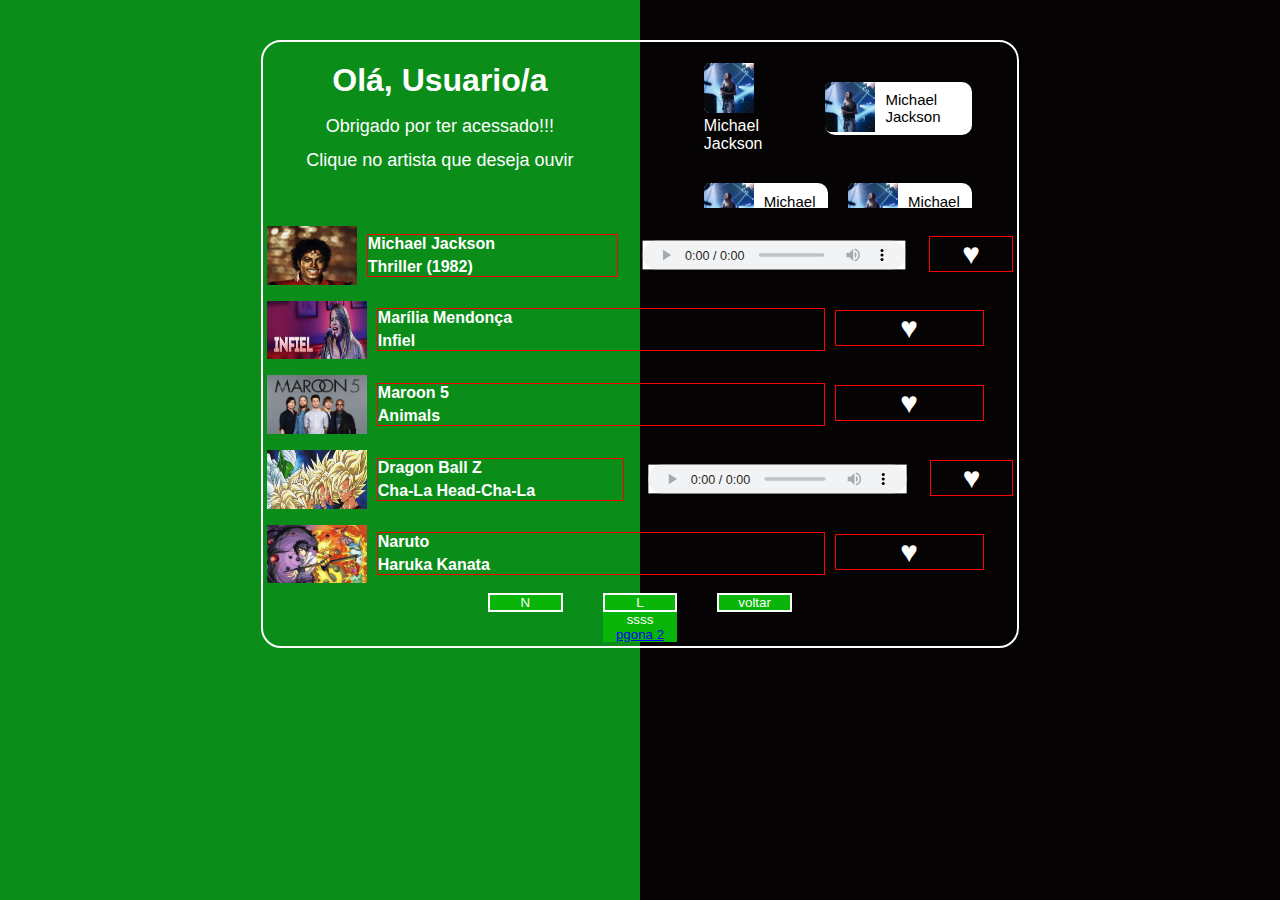
==== pages/pag2/musicas.html @ b6383d0c "sportyMusic" ====
<!DOCTYPE html>
<html lang="en">

<head>
    <meta charset="UTF-8">
    <meta http-equiv="X-UA-Compatible" content="IE=edge">
    <meta name="viewport" content="width=device-width, initial-scale=1.0">
    <link rel="stylesheet" href="../../estilosCss/musicas.css">
    <link rel="stylesheet" href="../../estilosCss/marilia.css">
    <link rel="stylesheet" href="../../estilosCss/marron5.css">
    <link rel="stylesheet" href="../../estilosCss/dbz.css">
    <link rel="stylesheet" href="../../estilosCss/naruto.css">
    <link rel="stylesheet" href="toque.css">


    <title>Document</title>
</head>

<body id="corpo2">
    <div id="loginP">
        <div id="cabeca">
            <div id="usuario">
                <h1>Olá, Usuario/a</h1>
                <p>Obrigado por ter acessado!!!</p>
                <p>Clique no artista que deseja ouvir</p>

            </div>
            <div id="cantores">
                <div class="cardcantores">
                    <div id="card1">
                        <div class="imge"><img src="../../imagens/cantor.svg"></div>
                        <div class="texto">Michael Jackson</div>
                    </div>
                    <div class="card">
                        <div class="imge"><img src="../../imagens/cantor.svg"></div>
                        <div class="texto">Michael Jackson</div>
                    </div>
                </div>
                <div class="cardcantores">
                    <div class="card">
                        <div class="imge"><img src="../../imagens/cantor.svg"></div>
                        <div class="texto">Michael Jackson</div>
                    </div>
                    <div class="card">
                        <div class="imge"><img src="../../imagens/cantor.svg"></div>
                        <div class="texto">Michael Jackson</div>
                    </div>
                </div>
                <div class="cardcantores">
                    <div class="card">
                        <div class="imge"><img src="../../imagens/cantor.svg"></div>
                        <div class="texto">Michael Jackson</div>
                    </div>
                    <div class="card">
                        <div class="imge"><img src="../../imagens/cantor.svg"></div>
                        <div class="texto">Michael Jackson</div>
                    </div>
                </div>
                <div class="cardcantores">
                    <div class="card">
                        <div class="imge"><img src="../../imagens/cantor.svg"></div>
                        <div class="texto">Michael Jackson</div>
                    </div>
                    <div class="card">
                        <div class="imge"><img src="../../imagens/cantor.svg"></div>
                        <div class="texto">Michael Jackson</div>
                    </div>
                </div>
            </div>
        </div>

        <div id="listaMusicas">
            <div id="cardMusica1">
                <div class="ftautor"><img src="../../imagens/michael/thriller.jpg" width="90" height="90"></div>
                <div class="infor">
                    <div class="textoA">Michael Jackson</div>
                    <div class="textoM">Thriller (1982)</div>
                </div>
                <audio id="musica" controls controlsList="nodownload">
                    <source src="../../Aaron-Smith-Dancin-_KRONO-Remix_-_1_.mp3" type="audio/mpeg">
                </audio>
                <p class="coracao">&hearts;</p>
            </div>
            <div id="cardMusica2">
                <div class="ftautor"><img src="../../imagens/michael/mk2.jpg" width="100" height="90"></div>
                <div class="infor">
                    <div class="textoA">Michael Jackson</div>
                    <div class="textoM">Billie Jean (1982)</div>
                </div>
                <p class="coracao">&hearts;</p>
            </div>
            <div id="cardMusica3">
                <div class="ftautor"><img src="../../imagens/michael/mk4.jpg" width="100" height="90"></div>
                <div class="infor">
                    <div class="textoA">Michael Jackson</div>
                    <div class="textoM">Man In The Mirror (1987)</div>
                </div>
                <p class="coracao">&hearts;</p>
            </div>
            <div id="cardMusica4">
                <div class="ftautor"><img src="../../imagens/michael/mk5.jpg" width="100" height="90"></div>
                <div class="infor">
                    <div class="textoA">Michael Jackson</div>
                    <div class="textoM">They Don’t Care About Us </div>
                </div>
                <p class="coracao">&hearts;</p>
            </div>
            <div id="cardMusica5">
                <div class="ftautor"><img src="../../imagens/michael/mk1.jpg" width="80" height="90"></div>
                <div class="infor">
                    <div class="textoA">Michael Jackson</div>
                    <div class="textoM">No music No life</div>
                </div>
                <p class="coracao">&hearts;</p>
            </div>
        </div>

        <div id="listaMusicas2">
            <div id="cardMusica6">
                <div class="ftautor"><img src="../../imagens/ftmarilia/infiel.jpg" width="100" height="90"></div>
                <div class="infor">
                    <div class="textoA">Marília Mendonça</div>
                    <div class="textoM">Infiel</div>
                </div>
                <p class="coracao">&hearts;</p>
            </div>
            <div id="cardMusica7">
                <div class="ftautor"><img src="../../imagens/ftmarilia/marilia1.jpg" width="100" height="90"></div>
                <div class="infor">
                    <div class="textoA">Marília Mendonça</div>
                    <div class="textoM">Esqueça-me Se For Capaz</div>
                </div>
                <p class="coracao">&hearts;</p>
            </div>
            <div id="cardMusica8">
                <div class="ftautor"><img src="../../imagens/ftmarilia/marilia3.jpg" width="100" height="90"></div>
                <div class="infor">
                    <div class="textoA">Marília Mendonça</div>
                    <div class="textoM">Supera</div>
                </div>
                <p class="coracao">&hearts;</p>
            </div>
            <div id="cardMusica9">
                <div class="ftautor"><img src="../../imagens/ftmarilia/marilia4.jpg" width="100" height="90"></div>
                <div class="infor">
                    <div class="textoA">Marília Mendonça</div>
                    <div class="textoM">Leão</div>
                </div>
                <p class="coracao">&hearts;</p>
            </div>
            <div id="cardMusica10">
                <div class="ftautor"><img src="../../imagens/ftmarilia/marilia5.jpg" width="100" height="90"></div>
                <div class="infor">
                    <div class="textoA">Marília Mendonça</div>
                    <div class="textoM">Troca de Calçada</div>
                </div>
                <p class="coracao">&hearts;</p>
            </div>
        </div>


        <div id="listaMusicas3">
            <div id="cardMusica11">
                <div class="ftautor"><img src="../../imagens/marrow/m1.jpg" width="100" height="90"></div>
                <div class="infor">
                    <div class="textoA">Maroon 5</div>
                    <div class="textoM">Animals</div>
                </div>
                <p class="coracao">&hearts;</p>
            </div>
            <div id="cardMusica12">
                <div class="ftautor"><img src="../../imagens/marrow/m2.jpg" width="100" height="90"></div>
                <div class="infor">
                    <div class="textoA">Maroon 5</div>
                    <div class="textoM">Cold</div>
                </div>
                <p class="coracao">&hearts;</p>
            </div>
            <div id="cardMusica13">
                <div class="ftautor"><img src="../../imagens/marrow/m3.jpg" width="100" height="90"></div>
                <div class="infor">
                    <div class="textoA">Maroon 5</div>
                    <div class="textoM">Don`t Wanna Know</div>
                </div>
                <p class="coracao">&hearts;</p>
            </div>
            <div id="cardMusica14">
                <div class="ftautor"><img src="../../imagens/marrow/m4.jpg" width="100" height="90"></div>
                <div class="infor">
                    <div class="textoA">Maroon 5</div>
                    <div class="textoM">What Lovers Do</div>
                </div>
                <p class="coracao">&hearts;</p>
            </div>
            <div id="cardMusica15">
                <div class="ftautor"><img src="../../imagens/marrow/m6.jpg" width="100" height="90"></div>
                <div class="infor">
                    <div class="textoA">Maroon 5</div>
                    <div class="textoM">Memories</div>
                </div>
                <p class="coracao">&hearts;</p>
            </div>
        </div>

        <div id="listaMusicas4">
            <div id="cardMusica16">
                <div class="ftautor" onclick="musicaDbz()"><img src="../../imagens/dbz/db2.jpg" width="100" height="90">
                </div>
                <div class="infor">
                    <div class="textoA">Dragon Ball Z</div>
                    <div class="textoM">Cha-La Head-Cha-La </div>
                </div>
                <audio id="musica" controls>
                    <source src="../../Aaron-Smith-Dancin-_KRONO-Remix_-_1_.mp3" type="audio/mpeg">
                </audio>
                <p class="coracao">&hearts;</p>

            </div>
            <div id="cardMusica17">
                <div class="ftautor"><img src="../../imagens/dbz/db3.webp" width="100" height="90"></div>
                <div class="infor">
                    <div class="textoA">Dragon Ball Z</div>
                    <div class="textoM">We Gotta Power</div>
                </div>
                <p class="coracao">&hearts;</p>
            </div>
            <div id="cardMusica18">
                <div class="ftautor"><img src="../../imagens/dbz/db6.jpg" width="100" height="90"></div>
                <div class="infor">
                    <div class="textoA">Dragon Ball Z</div>
                    <div class="textoM">Migatte no Gokui</div>
                </div>
                <p class="coracao">&hearts;</p>
            </div>
            <div id="cardMusica19">
                <div class="ftautor"><img src="../../imagens/dbz/dbz1.jpg" width="100" height="90"></div>
                <div class="infor">
                    <div class="textoA">Dragon Ball Z</div>
                    <div class="textoM">Limit Break x Survivor</div>
                </div>
                <p class="coracao">&hearts;</p>
            </div>
            <div id="cardMusica20">
                <div class="ftautor"><img src="../../imagens/dbz/dbz4.jpg" width="100" height="90"></div>
                <div class="infor">
                    <div class="textoA">Dragon Ball Z</div>
                    <div class="textoM">Nós Éramos Anjo</div>
                </div>
                <p class="coracao">&hearts;</p>
            </div>
        </div>

        <div id="listaMusicas5">
            <div id="cardMusica21">
                <div class="ftautor"><img src="../../imagens/naruto/n1.jpg" width="100" height="90"></div>
                <div class="infor">
                    <div class="textoA">Naruto</div>
                    <div class="textoM">Haruka Kanata</div>
                </div>
                <p class="coracao">&hearts;</p>
            </div>
            <div id="cardMusica22">
                <div class="ftautor"><img src="../../imagens/naruto/n2.jpg" width="100" height="90"></div>
                <div class="infor">
                    <div class="textoA">Naruto</div>
                    <div class="textoM">Blue Bird</div>
                </div>
                <p class="coracao">&hearts;</p>
            </div>
            <div id="cardMusica23">
                <div class="ftautor"><img src="../../imagens/naruto/n3.jpg" width="100" height="90"></div>
                <div class="infor">
                    <div class="textoA">Naruto</div>
                    <div class="textoM">Sign</div>
                </div>
                <p class="coracao">&hearts;</p>
            </div>
            <div id="cardMusica24">
                <div class="ftautor"><img src="../../imagens/naruto/n4.jpg" width="100" height="90"></div>
                <div class="infor">
                    <div class="textoA">Naruto</div>
                    <div class="textoM">Diver</div>
                </div>
                <p class="coracao">&hearts;</p>
            </div>
            <div id="cardMusica25">
                <div class="ftautor"><img src="../../imagens/naruto/n5.jpg" width="100" height="90"></div>
                <div class="infor">
                    <div class="textoA">Naruto</div>
                    <div class="textoM">Sadness and Sorrow</div>
                </div>
                <p class="coracao">&hearts;</p>
            </div>
        </div>

        <div class="bts">
            <button id="bts1" onclick="Noite()" style="border: solid 2px rgb(255, 255, 255);">N</button>
            <button id="bts2" onclick="Dia()" style="border: solid 2px rgb(255, 255, 255);">L</button>
            <button style="border: solid 2px rgb(255, 255, 255);"><a href="../../index.html"
                    style="text-decoration: none; color:#fff;">voltar</a></button>
        </div>
        <button id="botao" onclick="Skiller()">ssss</button>
        <button><a href="../pag2/pag02.html">pgona 2</a></button>
    </div>


</body>

</html>
---- estilosCss/musicas.css ----
* {
    padding: 0;
    box-sizing: border-box;
    font-family: 'Franklin Gothic Medium', 'Arial Narrow', Arial, sans-serif;

}

#corpo2 {
    display: flex;
    flex-direction: column;
    align-items: center;
    justify-content: center;
    color: #fff;
    background: linear-gradient(90deg, rgba(10, 142, 25, 1) 50%, rgba(5, 3, 3, 1) 50%);
}

#loginP {
    display: flex;
    flex-direction: column;
    align-items: center;
    justify-content: start;
    max-width: 60%;
    width: 100%;
    height: 40rem;
    margin-top: 2rem;
    border-radius: 20px;
    padding: 4px;
    border: solid #ffffff 2px;
}

#cabeca {
    display: flex;
    flex-direction: row;
    flex-wrap: wrap;
    align-items: center;
    max-width: 100%;
    width: 100%;
    gap: 50px;
    border-radius: 40px 40px 0 0;
    justify-content: space-around;
}

#usuario {
    display: flex;
    flex-direction: column;
    width: 40%;
    align-items: center;
    justify-content: center;
    text-align: center;

}

h1 {
    margin-top: -0.3rem;
    display: flex;
    justify-content: center;
    width: 100%;
}

#cantores {
    display: flex;
    flex-direction: row;
    flex-wrap: wrap;
    gap: 20px;
    width: 40%;
    padding: 10px;
    margin: 2px;
    height: 10rem;
    align-items: center;
    justify-content: center;
    overflow-y: scroll;
}

#cantores::-webkit-scrollbar {
    width: 12px;
    background-color: #33ca40;
}

#cantores::-webkit-scrollbar-thumb {
    border-radius: 10px;
    -webkit-box-shadow: inset 0 0 6px rgba(1, 1, 1, 0.3);
    background-color: #545252;
}

p {
    font-size: 18px;
    margin-top: -0.3rem;
    display: flex;
    justify-content: center;
    width: 100%;
}

.cardcantores {
    display: flex;
    flex-direction: row;
    align-items: center;
    gap: 20px;
    padding: 5px;
    justify-content: space-between;
}

.card {
    display: flex;
    flex-direction: row;
    align-items: center;
    gap: 10px;
    border-radius: 10px;
    cursor: pointer;
    font-size: 15px;
    background-color: #fff;
    color: #000000;
    justify-content: center;
    transition: 1s;
}

.card:hover {
    background: linear-gradient(117deg, rgba(69, 224, 30, 0.9080882352941176) 30%, rgba(14, 23, 16, 0.8184523809523809) 76%);
    color: #fff;
}


#listaMusicas {
    display: flex;
    flex-direction: row;
    flex-wrap: wrap;
    gap: 10px;
    width: 100%;
    height: 20rem;
    margin-top: 1rem;
    align-items: center;
    justify-content: center;
    overflow-y: scroll;
}

#listaMusicas::-webkit-scrollbar {
    width: 12px;
    background-color: #33ca40;
}

#listaMusicas::-webkit-scrollbar-thumb {
    border-radius: 10px;
    -webkit-box-shadow: inset 0 0 6px rgba(1, 1, 1, 0.3);
    background-color: #545252;
}

/* ----------- */
#cardMusica1 {
    display: flex;
    flex-direction: row;
    max-width: 100%;
    width: 100%;
    gap: 10px;
    align-items: center;
    justify-content: start;
    cursor: pointer;
    border-radius: 6px;
    transition: 1s;
}

#cardMusica1:hover {
    background: linear-gradient(117deg, rgba(69, 224, 30, 0.9080882352941176) 30%, rgba(14, 23, 16, 0.8184523809523809) 76%);
    color: #fff;
}

/* --------------- */
/* ----------- */
#cardMusica2 {
    display: flex;
    flex-direction: row;
    max-width: 100%;
    width: 100%;
    gap: 10px;
    align-items: center;
    justify-content: start;
    cursor: pointer;
    border-radius: 6px;
    transition: 1s;
}

#cardMusica2:hover {
    background: linear-gradient(117deg, rgba(69, 224, 30, 0.9080882352941176) 30%, rgba(14, 23, 16, 0.8184523809523809) 76%);
    color: #fff;
}

/* ----------- */
#cardMusica3 {
    display: flex;
    flex-direction: row;
    max-width: 100%;
    width: 100%;
    gap: 10px;
    align-items: center;
    justify-content: start;
    cursor: pointer;
    border-radius: 6px;
    transition: 1s;
}

#cardMusica3:hover {
    background: linear-gradient(117deg, rgba(69, 224, 30, 0.9080882352941176) 30%, rgba(14, 23, 16, 0.8184523809523809) 76%);
    color: #fff;
}

/* ----------- */
#cardMusica4 {
    display: flex;
    flex-direction: row;
    max-width: 100%;
    width: 100%;
    gap: 10px;
    align-items: center;
    justify-content: start;
    cursor: pointer;
    border-radius: 6px;
    transition: 1s;
}

#cardMusica4:hover {
    background: linear-gradient(117deg, rgba(69, 224, 30, 0.9080882352941176) 30%, rgba(14, 23, 16, 0.8184523809523809) 76%);
    color: #fff;
}

/* ----------- */
#cardMusica5 {
    display: flex;
    flex-direction: row;
    max-width: 100%;
    width: 100%;
    gap: 10px;
    align-items: center;
    justify-content: start;
    cursor: pointer;
    border-radius: 6px;
    transition: 1s;
}

#cardMusica5:hover {
    background: linear-gradient(117deg, rgba(69, 224, 30, 0.9080882352941176) 30%, rgba(14, 23, 16, 0.8184523809523809) 76%);
    color: #fff;
}

/* ----------- */


.ftautor {
    display: flex;
    flex-direction: column;
    align-items: center;
    justify-content: center;
    cursor: pointer;
}

.infor {
    display: flex;
    flex-direction: column;
    max-width: 50%;
    gap: 5px;
    font-weight: 800;
    margin-top: -2rem;
    width: 60%;
    border: solid 1px red;
}

.coracao {
    color: #fff;
    transition: 1s;
    cursor: pointer;
    font-size: 30px;
    width: 20%;
       border: solid 1px red;
}

.coracao:hover {
    color: #e50000;
}

.bts {
    display: flex;
    flex-direction: row;
    align-items: center;
    gap: 40px;
    margin-top: 0.6rem;
    justify-content: center;
    width: 100%;
}

#bts1 {
    display: flex;
    flex-direction: row;
    align-items: center;
    justify-content: center;
}
#bts1{
    display: flex;
    flex-direction: row;
    align-items: center;
    justify-content: center;
    
}
button{
    display: flex;
    flex-direction: column;
    align-items: center;
    justify-content: center;
    max-width: 100%;
    width: 10%;
    outline: none;
    border: none;
    background: rgb(8, 181, 8);
    color: #fff;
    cursor: pointer;
    transition: 1s;
}

@media (max-width:870px) {
    #loginP {
        display: flex;
        flex-direction: column;
        align-items: center;
        max-width: 100%;
    }

    #cabeca {
        /* margin-top: -24rem; */
        display: flex;
        flex-direction: row;
        align-items: center;
        justify-content: space-around;
    }

    #cantores {
        overflow-x: scroll;
    }

    #cantores::-webkit-scrollbar {
        width: 10px;
        height: 0.2rem;
        background-color: #33ca40;
    }

    #cantores::-webkit-scrollbar-thumb {
        border-radius: 10px;
        -webkit-box-shadow: inset 0 0 6px rgba(1, 1, 1, 0.3);
        background-color: #545252;
    }

}

@media (max-width:700px) {
    #loginP {
        display: flex;
        flex-direction: column;
        align-items: center;
        max-width: 100%;
        margin-top: 0.5rem;
    }

    #cabeca {
        display: flex;
        flex-direction: column;
        align-items: center;
        justify-content: space-around;
    }

    #usuario {
        display: flex;
        flex-direction: column;
        align-items: center;
        width: 100%;
    }

    h1 {
        font-size: 2rem;
    }

    p {
        font-size: 15px;
        margin-top: -1rem;
        display: flex;
        justify-content: center;
        width: 100%;
    }

    #cantores {
        display: flex;
        flex-direction: column;
        align-items: center;
        width: 100%;
        padding: 0;
        height: 7rem;
        overflow-x: scroll;
        margin-top: -2.5rem;
    }

    #cantores::-webkit-scrollbar {
        width: 4px;
        height: 0.6rem;
        background-color: #33ca40;
    }

    #cantores::-webkit-scrollbar-thumb {
        border-radius: 10px;
        -webkit-box-shadow: inset 0 0 6px rgba(1, 1, 1, 0.3);
        background-color: #545252;
    }

    #listaMusicas {
        overflow-y: scroll;
    }

    #listaMusicas::-webkit-scrollbar {
        width: 9px;
        background-color: #33ca40;
    }

    #listaMusicas::-webkit-scrollbar-thumb {
        border-radius: 10px;
        -webkit-box-shadow: inset 0 0 6px rgba(1, 1, 1, 0.3);
        background-color: #545252;
    }

}

@media (max-width:561px) {
    #loginP {
        width: 100%;
    }
}
---- estilosCss/marilia.css ----
* {
    padding: 0;
    box-sizing: border-box;
    font-family: 'Franklin Gothic Medium', 'Arial Narrow', Arial, sans-serif;

}

#corpo2 {
    display: flex;
    flex-direction: column;
    align-items: center;
    justify-content: center;
    color: #fff;
    background: linear-gradient(90deg, rgba(10, 142, 25, 1) 50%, rgba(5, 3, 3, 1) 50%);
}

#loginP {
    display: flex;
    flex-direction: column;
    align-items: center;
    justify-content: start;
    max-width: 60%;
    width: 100%;
    height: 38rem;
    margin-top: 2rem;
    border-radius: 20px;
    padding: 4px;
    border: solid #ffffff 2px;
}

#cabeca {
    display: flex;
    flex-direction: row;
    flex-wrap: wrap;
    align-items: center;
    max-width: 100%;
    width: 100%;
    gap: 50px;
    border-radius: 40px 40px 0 0;
    justify-content: space-around;
}

#usuario {
    display: flex;
    flex-direction: column;
    width: 40%;
    align-items: center;
    justify-content: center;
    text-align: center;

}

h1 {
    margin-top: -0.3rem;
    display: flex;
    justify-content: center;
    width: 100%;
}

#cantores {
    display: flex;
    flex-direction: row;
    flex-wrap: wrap;
    gap: 20px;
    width: 40%;
    padding: 10px;
    margin: 2px;
    height: 10rem;
    align-items: center;
    justify-content: center;
    overflow-y: scroll;
}

#cantores::-webkit-scrollbar {
    width: 12px;
    background-color: #33ca40;
}

#cantores::-webkit-scrollbar-thumb {
    border-radius: 10px;
    -webkit-box-shadow: inset 0 0 6px rgba(1, 1, 1, 0.3);
    background-color: #545252;
}

p {
    font-size: 18px;
    margin-top: -0.3rem;
    display: flex;
    justify-content: center;
    width: 100%;
}

.cardcantores {
    display: flex;
    flex-direction: row;
    align-items: center;
    gap: 20px;
    padding: 5px;
    justify-content: space-between;
}

.card {
    display: flex;
    flex-direction: row;
    align-items: center;
    gap: 10px;
    border-radius: 10px;
    cursor: pointer;
    font-size: 15px;
    background-color: #fff;
    color: #000000;
    justify-content: center;
    transition: 1s;
}

.card:hover {
    background: linear-gradient(117deg, rgba(69, 224, 30, 0.9080882352941176) 30%, rgba(14, 23, 16, 0.8184523809523809) 76%);
    color: #fff;
}





/* ==================== */
.card1 {
    display: flex;
    flex-direction: row;
    align-items: center;
    gap: 10px;
    border-radius: 10px;
    cursor: pointer;
    font-size: 15px;
    background-color: #fff;
    color: #000000;
    justify-content: center;
    transition: 1s;
}

.card1:hover {
    background: linear-gradient(117deg, rgba(69, 224, 30, 0.9080882352941176) 30%, rgba(14, 23, 16, 0.8184523809523809) 76%);
    color: #fff;
}

/* ==================== */
.card2 {
    display: flex;
    flex-direction: row;
    align-items: center;
    gap: 10px;
    border-radius: 10px;
    cursor: pointer;
    font-size: 15px;
    background-color: #fff;
    color: #000000;
    justify-content: center;
    transition: 1s;
}

.card2:hover {
    background: linear-gradient(117deg, rgba(69, 224, 30, 0.9080882352941176) 30%, rgba(14, 23, 16, 0.8184523809523809) 76%);
    color: #fff;
}

/* ==================== */
.card4 {
    display: flex;
    flex-direction: row;
    align-items: center;
    gap: 10px;
    border-radius: 10px;
    cursor: pointer;
    font-size: 15px;
    background-color: #fff;
    color: #000000;
    justify-content: center;
    transition: 1s;
}

.card4:hover {
    background: linear-gradient(117deg, rgba(69, 224, 30, 0.9080882352941176) 30%, rgba(14, 23, 16, 0.8184523809523809) 76%);
    color: #fff;
}

/* ==================== */
.card3 {
    display: flex;
    flex-direction: row;
    align-items: center;
    gap: 10px;
    border-radius: 10px;
    cursor: pointer;
    font-size: 15px;
    background-color: #fff;
    color: #000000;
    justify-content: center;
    transition: 1s;
}

.card3:hover {
    background: linear-gradient(117deg, rgba(69, 224, 30, 0.9080882352941176) 30%, rgba(14, 23, 16, 0.8184523809523809) 76%);
    color: #fff;
}
/* ==================== */
.card5 {
    display: flex;
    flex-direction: row;
    align-items: center;
    gap: 10px;
    border-radius: 10px;
    cursor: pointer;
    font-size: 15px;
    background-color: #fff;
    color: #000000;
    justify-content: center;
    transition: 1s;
}

.card5:hover {
    background: linear-gradient(117deg, rgba(69, 224, 30, 0.9080882352941176) 30%, rgba(14, 23, 16, 0.8184523809523809) 76%);
    color: #fff;
}




/* ==================== */
.card6 {
    display: flex;
    flex-direction: row;
    align-items: center;
    gap: 10px;
    border-radius: 10px;
    cursor: pointer;
    font-size: 15px;
    background-color: #fff;
    color: #000000;
    justify-content: center;
    transition: 1s;
}

.card6:hover {
    background: linear-gradient(117deg, rgba(69, 224, 30, 0.9080882352941176) 30%, rgba(14, 23, 16, 0.8184523809523809) 76%);
    color: #fff;
}

/* ==================== */
.card7 {
    display: flex;
    flex-direction: row;
    align-items: center;
    gap: 10px;
    border-radius: 10px;
    cursor: pointer;
    font-size: 15px;
    background-color: #fff;
    color: #000000;
    justify-content: center;
    transition: 1s;
}

.card7:hover {
    background: linear-gradient(117deg, rgba(69, 224, 30, 0.9080882352941176) 30%, rgba(14, 23, 16, 0.8184523809523809) 76%);
    color: #fff;
}

/* ==================== */
.card8 {
    display: flex;
    flex-direction: row;
    align-items: center;
    gap: 10px;
    border-radius: 10px;
    cursor: pointer;
    font-size: 15px;
    background-color: #fff;
    color: #000000;
    justify-content: center;
    transition: 1s;
}

.card8:hover {
    background: linear-gradient(117deg, rgba(69, 224, 30, 0.9080882352941176) 30%, rgba(14, 23, 16, 0.8184523809523809) 76%);
    color: #fff;
}


#listaMusicas2 {
    display: flex;
    flex-direction: row;
    flex-wrap: wrap;
    gap: 10px;
    width: 100%;
    height: 20rem;
    margin-top: 1rem;
    align-items: center;
    justify-content: center;
    overflow-y: scroll;

}

#listaMusicas2::-webkit-scrollbar {
    width: 12px;
    background-color: #33ca40;
}

#listaMusicas2::-webkit-scrollbar-thumb {
    border-radius: 10px;
    -webkit-box-shadow: inset 0 0 6px rgba(1, 1, 1, 0.3);
    background-color: #545252;
}

/* ----------- */
#cardMusica6 {
    display: flex;
    flex-direction: row;
    max-width: 100%;
    width: 100%;
    gap: 10px;
    align-items: center;
    justify-content: start;
    cursor: pointer;
    border-radius: 6px;
    transition: 1s;
}

#cardMusica6:hover {
    background: linear-gradient(117deg, rgba(69, 224, 30, 0.9080882352941176) 30%, rgba(14, 23, 16, 0.8184523809523809) 76%);
    color: #fff;
}

/* --------------- */
/* ----------- */
#cardMusica7 {
    display: flex;
    flex-direction: row;
    max-width: 100%;
    width: 100%;
    gap: 10px;
    align-items: center;
    justify-content: start;
    cursor: pointer;
    border-radius: 6px;
    transition: 1s;
}

#cardMusica7:hover {
    background: linear-gradient(117deg, rgba(69, 224, 30, 0.9080882352941176) 30%, rgba(14, 23, 16, 0.8184523809523809) 76%);
    color: #fff;
}

/* ----------- */
#cardMusica8 {
    display: flex;
    flex-direction: row;
    max-width: 100%;
    width: 100%;
    gap: 10px;
    align-items: center;
    justify-content: start;
    cursor: pointer;
    border-radius: 6px;
    transition: 1s;
}

#cardMusica8:hover {
    background: linear-gradient(117deg, rgba(69, 224, 30, 0.9080882352941176) 30%, rgba(14, 23, 16, 0.8184523809523809) 76%);
    color: #fff;
}

/* ----------- */
#cardMusica9 {
    display: flex;
    flex-direction: row;
    max-width: 100%;
    width: 100%;
    gap: 10px;
    align-items: center;
    justify-content: start;
    cursor: pointer;
    border-radius: 6px;
    transition: 1s;
}

#cardMusica9:hover {
    background: linear-gradient(117deg, rgba(69, 224, 30, 0.9080882352941176) 30%, rgba(14, 23, 16, 0.8184523809523809) 76%);
    color: #fff;
}

/* ----------- */
#cardMusica10 {
    display: flex;
    flex-direction: row;
    max-width: 100%;
    width: 100%;
    gap: 10px;
    align-items: center;
    justify-content: start;
    cursor: pointer;
    border-radius: 6px;
    transition: 1s;
}

#cardMusica10:hover {
    background: linear-gradient(117deg, rgba(69, 224, 30, 0.9080882352941176) 30%, rgba(14, 23, 16, 0.8184523809523809) 76%);
    color: #fff;
}

/* ----------- */


.ftautor {
    display: flex;
    flex-direction: column;
    align-items: center;
    justify-content: center;
    cursor: pointer;
}

.infor {
    display: flex;
    flex-direction: column;
    max-width: 80%;
    gap: 5px;
    font-weight: 800;
    margin-top: -2rem;
    width: 60%;
}

.coracao {
    color: #fff;
    transition: 1s;
    cursor: pointer;
    font-size: 30px;
    width: 20%;
}

.coracao:hover {
    color: #e50000;
}

.bts {
    display: flex;
    flex-direction: row;
    align-items: center;
    gap: 40px;
    margin-top: 0.6rem;
    justify-content: center;
    width: 100%;
}

#bts1 {
    display: flex;
    flex-direction: row;
    align-items: center;
    justify-content: center;
}
#bts1{
    display: flex;
    flex-direction: row;
    align-items: center;
    justify-content: center;
    
}
button{
    display: flex;
    flex-direction: column;
    align-items: center;
    justify-content: center;
    max-width: 100%;
    width: 10%;
    outline: none;
    border: none;
    background: rgb(8, 181, 8);
    color: #fff;
    cursor: pointer;
    transition: 1s;
}

@media (max-width:870px) {
    #loginP {
        display: flex;
        flex-direction: column;
        align-items: center;
        max-width: 100%;
    }

    #cabeca {
        /* margin-top: -24rem; */
        display: flex;
        flex-direction: row;
        align-items: center;
        justify-content: space-around;
    }

    #cantores {
        overflow-x: scroll;
    }

    #cantores::-webkit-scrollbar {
        width: 10px;
        height: 0.2rem;
        background-color: #33ca40;
    }

    #cantores::-webkit-scrollbar-thumb {
        border-radius: 10px;
        -webkit-box-shadow: inset 0 0 6px rgba(1, 1, 1, 0.3);
        background-color: #545252;
    }

}

@media (max-width:700px) {
    #loginP {
        display: flex;
        flex-direction: column;
        align-items: center;
        max-width: 100%;
        margin-top: 0.5rem;
    }

    #cabeca {
        display: flex;
        flex-direction: column;
        align-items: center;
        justify-content: space-around;
    }

    #usuario {
        display: flex;
        flex-direction: column;
        align-items: center;
        width: 100%;
    }

    h1 {
        font-size: 2rem;
    }

    p {
        font-size: 15px;
        margin-top: -1rem;
        display: flex;
        justify-content: center;
        width: 100%;
    }

    #cantores {
        display: flex;
        flex-direction: column;
        align-items: center;
        width: 100%;
        padding: 0;
        height: 7rem;
        overflow-x: scroll;
        margin-top: -2.5rem;
    }

    #cantores::-webkit-scrollbar {
        width: 4px;
        height: 0.6rem;
        background-color: #33ca40;
    }

    #cantores::-webkit-scrollbar-thumb {
        border-radius: 10px;
        -webkit-box-shadow: inset 0 0 6px rgba(1, 1, 1, 0.3);
        background-color: #545252;
    }

    #listaMusicas2 {
        overflow-y: scroll;
    }

    #listaMusicas2::-webkit-scrollbar {
        width: 9px;
        background-color: #33ca40;
    }

    #listaMusicas2::-webkit-scrollbar-thumb {
        border-radius: 10px;
        -webkit-box-shadow: inset 0 0 6px rgba(1, 1, 1, 0.3);
        background-color: #545252;
    }

}

@media (max-width:561px) {
    #loginP {
        width: 100%;
    }
}
---- estilosCss/marron5.css ----
* {
    padding: 0;
    box-sizing: border-box;
    font-family: 'Franklin Gothic Medium', 'Arial Narrow', Arial, sans-serif;

}

#corpo2 {
    display: flex;
    flex-direction: column;
    align-items: center;
    justify-content: center;
    color: #fff;
    background: linear-gradient(90deg, rgba(10, 142, 25, 1) 50%, rgba(5, 3, 3, 1) 50%);
}

#loginP {
    display: flex;
    flex-direction: column;
    align-items: center;
    justify-content: start;
    max-width: 60%;
    width: 100%;
    height: 38rem;
    margin-top: 2rem;
    border-radius: 20px;
    padding: 4px;
    border: solid #ffffff 2px;
}

#cabeca {
    display: flex;
    flex-direction: row;
    flex-wrap: wrap;
    align-items: center;
    max-width: 100%;
    width: 100%;
    gap: 50px;
    border-radius: 40px 40px 0 0;
    justify-content: space-around;
}

#usuario {
    display: flex;
    flex-direction: column;
    width: 40%;
    align-items: center;
    justify-content: center;
    text-align: center;

}

h1 {
    margin-top: -0.3rem;
    display: flex;
    justify-content: center;
    width: 100%;
}

#cantores {
    display: flex;
    flex-direction: row;
    flex-wrap: wrap;
    gap: 20px;
    width: 40%;
    padding: 10px;
    margin: 2px;
    height: 10rem;
    align-items: center;
    justify-content: center;
    overflow-y: scroll;
}

#cantores::-webkit-scrollbar {
    width: 12px;
    background-color: #33ca40;
}

#cantores::-webkit-scrollbar-thumb {
    border-radius: 10px;
    -webkit-box-shadow: inset 0 0 6px rgba(1, 1, 1, 0.3);
    background-color: #545252;
}

p {
    font-size: 18px;
    margin-top: -0.3rem;
    display: flex;
    justify-content: center;
    width: 100%;
}

.cardcantores {
    display: flex;
    flex-direction: row;
    align-items: center;
    gap: 20px;
    padding: 5px;
    justify-content: space-between;
}

.card {
    display: flex;
    flex-direction: row;
    align-items: center;
    gap: 10px;
    border-radius: 10px;
    cursor: pointer;
    font-size: 15px;
    background-color: #fff;
    color: #000000;
    justify-content: center;
    transition: 1s;
}

.card:hover {
    background: linear-gradient(117deg, rgba(69, 224, 30, 0.9080882352941176) 30%, rgba(14, 23, 16, 0.8184523809523809) 76%);
    color: #fff;
}


#listaMusicas3 {
    display: flex;
    flex-direction: row;
    flex-wrap: wrap;
    gap: 10px;
    width: 100%;
    height: 20rem;
    margin-top: 1rem;
    align-items: center;
    justify-content: center;
    overflow-y: scroll;
}

#listaMusicas3::-webkit-scrollbar {
    width: 12px;
    background-color: #33ca40;
}

#listaMusicas3::-webkit-scrollbar-thumb {
    border-radius: 10px;
    -webkit-box-shadow: inset 0 0 6px rgba(1, 1, 1, 0.3);
    background-color: #545252;
}

/* ----------- */
#cardMusica11 {
    display: flex;
    flex-direction: row;
    max-width: 100%;
    width: 100%;
    gap: 10px;
    align-items: center;
    justify-content: start;
    cursor: pointer;
    border-radius: 6px;
    transition: 1s;
}

#cardMusica11:hover {
    background: linear-gradient(117deg, rgba(69, 224, 30, 0.9080882352941176) 30%, rgba(14, 23, 16, 0.8184523809523809) 76%);
    color: #fff;
}

/* --------------- */
/* ----------- */
#cardMusica12 {
    display: flex;
    flex-direction: row;
    max-width: 100%;
    width: 100%;
    gap: 10px;
    align-items: center;
    justify-content: start;
    cursor: pointer;
    border-radius: 6px;
    transition: 1s;
}

#cardMusica12:hover {
    background: linear-gradient(117deg, rgba(69, 224, 30, 0.9080882352941176) 30%, rgba(14, 23, 16, 0.8184523809523809) 76%);
    color: #fff;
}

/* ----------- */
#cardMusica13 {
    display: flex;
    flex-direction: row;
    max-width: 100%;
    width: 100%;
    gap: 10px;
    align-items: center;
    justify-content: start;
    cursor: pointer;
    border-radius: 6px;
    transition: 1s;
}

#cardMusica13:hover {
    background: linear-gradient(117deg, rgba(69, 224, 30, 0.9080882352941176) 30%, rgba(14, 23, 16, 0.8184523809523809) 76%);
    color: #fff;
}

/* ----------- */
#cardMusica14 {
    display: flex;
    flex-direction: row;
    max-width: 100%;
    width: 100%;
    gap: 10px;
    align-items: center;
    justify-content: start;
    cursor: pointer;
    border-radius: 6px;
    transition: 1s;
}

#cardMusica14:hover {
    background: linear-gradient(117deg, rgba(69, 224, 30, 0.9080882352941176) 30%, rgba(14, 23, 16, 0.8184523809523809) 76%);
    color: #fff;
}

/* ----------- */
#cardMusica15 {
    display: flex;
    flex-direction: row;
    max-width: 100%;
    width: 100%;
    gap: 10px;
    align-items: center;
    justify-content: start;
    cursor: pointer;
    border-radius: 6px;
    transition: 1s;
}

#cardMusica15:hover {
    background: linear-gradient(117deg, rgba(69, 224, 30, 0.9080882352941176) 30%, rgba(14, 23, 16, 0.8184523809523809) 76%);
    color: #fff;
}

/* ----------- */


.ftautor {
    display: flex;
    flex-direction: column;
    align-items: center;
    justify-content: center;
    cursor: pointer;
}

.infor {
    display: flex;
    flex-direction: column;
    max-width: 80%;
    gap: 5px;
    font-weight: 800;
    margin-top: -2rem;
    width: 60%;
}

.coracao {
    color: #fff;
    transition: 1s;
    cursor: pointer;
    font-size: 30px;
    width: 20%;
}

.coracao:hover {
    color: #e50000;
}

.bts {
    display: flex;
    flex-direction: row;
    align-items: center;
    gap: 40px;
    margin-top: 0.6rem;
    justify-content: center;
    width: 100%;
}

#bts1 {
    display: flex;
    flex-direction: row;
    align-items: center;
    justify-content: center;
}
#bts1{
    display: flex;
    flex-direction: row;
    align-items: center;
    justify-content: center;
    
}
button{
    display: flex;
    flex-direction: column;
    align-items: center;
    justify-content: center;
    max-width: 100%;
    width: 10%;
    outline: none;
    border: none;
    background: rgb(8, 181, 8);
    color: #fff;
    cursor: pointer;
    transition: 1s;
}

@media (max-width:870px) {
    #loginP {
        display: flex;
        flex-direction: column;
        align-items: center;
        max-width: 100%;
    }

    #cabeca {
        /* margin-top: -24rem; */
        display: flex;
        flex-direction: row;
        align-items: center;
        justify-content: space-around;
    }

    #cantores {
        overflow-x: scroll;
    }

    #cantores::-webkit-scrollbar {
        width: 10px;
        height: 0.2rem;
        background-color: #33ca40;
    }

    #cantores::-webkit-scrollbar-thumb {
        border-radius: 10px;
        -webkit-box-shadow: inset 0 0 6px rgba(1, 1, 1, 0.3);
        background-color: #545252;
    }

}

@media (max-width:700px) {
    #loginP {
        display: flex;
        flex-direction: column;
        align-items: center;
        max-width: 100%;
        margin-top: 0.5rem;
    }

    #cabeca {
        display: flex;
        flex-direction: column;
        align-items: center;
        justify-content: space-around;
    }

    #usuario {
        display: flex;
        flex-direction: column;
        align-items: center;
        width: 100%;
    }

    h1 {
        font-size: 2rem;
    }

    p {
        font-size: 15px;
        margin-top: -1rem;
        display: flex;
        justify-content: center;
        width: 100%;
    }

    #cantores {
        display: flex;
        flex-direction: column;
        align-items: center;
        width: 100%;
        padding: 0;
        height: 7rem;
        overflow-x: scroll;
        margin-top: -2.5rem;
    }

    #cantores::-webkit-scrollbar {
        width: 4px;
        height: 0.6rem;
        background-color: #33ca40;
    }

    #cantores::-webkit-scrollbar-thumb {
        border-radius: 10px;
        -webkit-box-shadow: inset 0 0 6px rgba(1, 1, 1, 0.3);
        background-color: #545252;
    }

    #listaMusicas3 {
        overflow-y: scroll;
    }

    #listaMusicas3::-webkit-scrollbar {
        width: 9px;
        background-color: #33ca40;
    }

    #listaMusicas3::-webkit-scrollbar-thumb {
        border-radius: 10px;
        -webkit-box-shadow: inset 0 0 6px rgba(1, 1, 1, 0.3);
        background-color: #545252;
    }

}

@media (max-width:561px) {
    #loginP {
        width: 100%;
    }
}
---- estilosCss/dbz.css ----
* {
    padding: 0;
    box-sizing: border-box;
    font-family: 'Franklin Gothic Medium', 'Arial Narrow', Arial, sans-serif;

}

#corpo2 {
    display: flex;
    flex-direction: column;
    align-items: center;
    justify-content: center;
    color: #fff;
    background: linear-gradient(90deg, rgba(10, 142, 25, 1) 50%, rgba(5, 3, 3, 1) 50%);
}

#loginP {
    display: flex;
    flex-direction: column;
    align-items: center;
    justify-content: start;
    max-width: 60%;
    width: 100%;
    height: 38rem;
    margin-top: 2rem;
    border-radius: 20px;
    padding: 4px;
    border: solid #ffffff 2px;
}

#cabeca {
    display: flex;
    flex-direction: row;
    flex-wrap: wrap;
    align-items: center;
    max-width: 100%;
    width: 100%;
    gap: 50px;
    border-radius: 40px 40px 0 0;
    justify-content: space-around;
}

#usuario {
    display: flex;
    flex-direction: column;
    width: 40%;
    align-items: center;
    justify-content: center;
    text-align: center;

}

h1 {
    margin-top: -0.3rem;
    display: flex;
    justify-content: center;
    width: 100%;
}

#cantores {
    display: flex;
    flex-direction: row;
    flex-wrap: wrap;
    gap: 20px;
    width: 40%;
    padding: 10px;
    margin: 2px;
    height: 10rem;
    align-items: center;
    justify-content: center;
    overflow-y: scroll;
}

#cantores::-webkit-scrollbar {
    width: 12px;
    background-color: #33ca40;
}

#cantores::-webkit-scrollbar-thumb {
    border-radius: 10px;
    -webkit-box-shadow: inset 0 0 6px rgba(1, 1, 1, 0.3);
    background-color: #545252;
}

p {
    font-size: 18px;
    margin-top: -0.3rem;
    display: flex;
    justify-content: center;
    width: 100%;
}

.cardcantores {
    display: flex;
    flex-direction: row;
    align-items: center;
    gap: 20px;
    padding: 5px;
    justify-content: space-between;
}

.card {
    display: flex;
    flex-direction: row;
    align-items: center;
    gap: 10px;
    border-radius: 10px;
    cursor: pointer;
    font-size: 15px;
    background-color: #fff;
    color: #000000;
    justify-content: center;
    transition: 1s;
}

.card:hover {
    background: linear-gradient(117deg, rgba(69, 224, 30, 0.9080882352941176) 30%, rgba(14, 23, 16, 0.8184523809523809) 76%);
    color: #fff;
}


#listaMusicas4 {
    display: flex;
    flex-direction: row;
    flex-wrap: wrap;
    gap: 10px;
    width: 100%;
    height: 20rem;
    margin-top: 1rem;
    align-items: center;
    justify-content: center;
    overflow-y: scroll;
}

#listaMusicas4::-webkit-scrollbar {
    width: 12px;
    background-color: #33ca40;
}

#listaMusicas4::-webkit-scrollbar-thumb {
    border-radius: 10px;
    -webkit-box-shadow: inset 0 0 6px rgba(1, 1, 1, 0.3);
    background-color: #545252;
}

/* ----------- */
#cardMusica16 {
    display: flex;
    flex-direction: row;
    max-width: 100%;
    width: 100%;
    gap: 10px;
    align-items: center;
    justify-content: start;
    cursor: pointer;
    border-radius: 6px;
    transition: 1s;
}

#cardMusica16:hover {
    background: linear-gradient(117deg, rgba(69, 224, 30, 0.9080882352941176) 30%, rgba(14, 23, 16, 0.8184523809523809) 76%);
    color: #fff;
}

/* --------------- */
/* ----------- */
#cardMusica17 {
    display: flex;
    flex-direction: row;
    max-width: 100%;
    width: 100%;
    gap: 10px;
    align-items: center;
    justify-content: start;
    cursor: pointer;
    border-radius: 6px;
    transition: 1s;
}

#cardMusica17:hover {
    background: linear-gradient(117deg, rgba(69, 224, 30, 0.9080882352941176) 30%, rgba(14, 23, 16, 0.8184523809523809) 76%);
    color: #fff;
}

/* ----------- */
#cardMusica18 {
    display: flex;
    flex-direction: row;
    max-width: 100%;
    width: 100%;
    gap: 10px;
    align-items: center;
    justify-content: start;
    cursor: pointer;
    border-radius: 6px;
    transition: 1s;
}

#cardMusica18:hover {
    background: linear-gradient(117deg, rgba(69, 224, 30, 0.9080882352941176) 30%, rgba(14, 23, 16, 0.8184523809523809) 76%);
    color: #fff;
}

/* ----------- */
#cardMusica19 {
    display: flex;
    flex-direction: row;
    max-width: 100%;
    width: 100%;
    gap: 10px;
    align-items: center;
    justify-content: start;
    cursor: pointer;
    border-radius: 6px;
    transition: 1s;
}

#cardMusica19:hover {
    background: linear-gradient(117deg, rgba(69, 224, 30, 0.9080882352941176) 30%, rgba(14, 23, 16, 0.8184523809523809) 76%);
    color: #fff;
}

/* ----------- */
#cardMusica20 {
    display: flex;
    flex-direction: row;
    max-width: 100%;
    width: 100%;
    gap: 10px;
    align-items: center;
    justify-content: start;
    cursor: pointer;
    border-radius: 6px;
    transition: 1s;
}

#cardMusica20:hover {
    background: linear-gradient(117deg, rgba(69, 224, 30, 0.9080882352941176) 30%, rgba(14, 23, 16, 0.8184523809523809) 76%);
    color: #fff;
}

/* ----------- */


.ftautor {
    display: flex;
    flex-direction: column;
    align-items: center;
    justify-content: center;
    cursor: pointer;
}

.infor {
    display: flex;
    flex-direction: column;
    max-width: 80%;
    gap: 5px;
    font-weight: 800;
    margin-top: -2rem;
    width: 60%;
}

.coracao {
    color: #fff;
    transition: 1s;
    cursor: pointer;
    font-size: 30px;
    width: 20%;
}

.coracao:hover {
    color: #e50000;
}

.bts {
    display: flex;
    flex-direction: row;
    align-items: center;
    gap: 40px;
    margin-top: 0.6rem;
    justify-content: center;
    width: 100%;
}

#bts1 {
    display: flex;
    flex-direction: row;
    align-items: center;
    justify-content: center;
}
#bts1{
    display: flex;
    flex-direction: row;
    align-items: center;
    justify-content: center;
    
}
button{
    display: flex;
    flex-direction: column;
    align-items: center;
    justify-content: center;
    max-width: 100%;
    width: 10%;
    outline: none;
    border: none;
    background: rgb(8, 181, 8);
    color: #fff;
    cursor: pointer;
    transition: 1s;
}

@media (max-width:870px) {
    #loginP {
        display: flex;
        flex-direction: column;
        align-items: center;
        max-width: 100%;
    }

    #cabeca {
        /* margin-top: -24rem; */
        display: flex;
        flex-direction: row;
        align-items: center;
        justify-content: space-around;
    }

    #cantores {
        overflow-x: scroll;
    }

    #cantores::-webkit-scrollbar {
        width: 10px;
        height: 0.2rem;
        background-color: #33ca40;
    }

    #cantores::-webkit-scrollbar-thumb {
        border-radius: 10px;
        -webkit-box-shadow: inset 0 0 6px rgba(1, 1, 1, 0.3);
        background-color: #545252;
    }

}

@media (max-width:700px) {
    #loginP {
        display: flex;
        flex-direction: column;
        align-items: center;
        max-width: 100%;
        margin-top: 0.5rem;
    }

    #cabeca {
        display: flex;
        flex-direction: column;
        align-items: center;
        justify-content: space-around;
    }

    #usuario {
        display: flex;
        flex-direction: column;
        align-items: center;
        width: 100%;
    }

    h1 {
        font-size: 2rem;
    }

    p {
        font-size: 15px;
        margin-top: -1rem;
        display: flex;
        justify-content: center;
        width: 100%;
    }

    #cantores {
        display: flex;
        flex-direction: column;
        align-items: center;
        width: 100%;
        padding: 0;
        height: 7rem;
        overflow-x: scroll;
        margin-top: -2.5rem;
    }

    #cantores::-webkit-scrollbar {
        width: 4px;
        height: 0.6rem;
        background-color: #33ca40;
    }

    #cantores::-webkit-scrollbar-thumb {
        border-radius: 10px;
        -webkit-box-shadow: inset 0 0 6px rgba(1, 1, 1, 0.3);
        background-color: #545252;
    }

    #listaMusicas4 {
        overflow-y: scroll;
    }

    #listaMusicas4::-webkit-scrollbar {
        width: 9px;
        background-color: #33ca40;
    }

    #listaMusicas4::-webkit-scrollbar-thumb {
        border-radius: 10px;
        -webkit-box-shadow: inset 0 0 6px rgba(1, 1, 1, 0.3);
        background-color: #545252;
    }

}

@media (max-width:561px) {
    #loginP {
        width: 100%;
    }
}
---- estilosCss/naruto.css ----
* {
    padding: 0;
    box-sizing: border-box;
    font-family: 'Franklin Gothic Medium', 'Arial Narrow', Arial, sans-serif;

}

#corpo2 {
    display: flex;
    flex-direction: column;
    align-items: center;
    justify-content: center;
    color: #fff;
    background: linear-gradient(90deg, rgba(10, 142, 25, 1) 50%, rgba(5, 3, 3, 1) 50%);
}

#loginP {
    display: flex;
    flex-direction: column;
    align-items: center;
    justify-content: start;
    max-width: 60%;
    width: 100%;
    height: 38rem;
    margin-top: 2rem;
    border-radius: 20px;
    padding: 4px;
    border: solid #ffffff 2px;
}

#cabeca {
    display: flex;
    flex-direction: row;
    flex-wrap: wrap;
    align-items: center;
    max-width: 100%;
    width: 100%;
    gap: 50px;
    border-radius: 40px 40px 0 0;
    justify-content: space-around;
}

#usuario {
    display: flex;
    flex-direction: column;
    width: 40%;
    align-items: center;
    justify-content: center;
    text-align: center;

}

h1 {
    margin-top: -0.3rem;
    display: flex;
    justify-content: center;
    width: 100%;
}

#cantores {
    display: flex;
    flex-direction: row;
    flex-wrap: wrap;
    gap: 20px;
    width: 40%;
    padding: 10px;
    margin: 2px;
    height: 10rem;
    align-items: center;
    justify-content: center;
    overflow-y: scroll;
}

#cantores::-webkit-scrollbar {
    width: 12px;
    background-color: #33ca40;
}

#cantores::-webkit-scrollbar-thumb {
    border-radius: 10px;
    -webkit-box-shadow: inset 0 0 6px rgba(1, 1, 1, 0.3);
    background-color: #545252;
}

p {
    font-size: 18px;
    margin-top: -0.3rem;
    display: flex;
    justify-content: center;
    width: 100%;
}

.cardcantores {
    display: flex;
    flex-direction: row;
    align-items: center;
    gap: 20px;
    padding: 5px;
    justify-content: space-between;
}

.card {
    display: flex;
    flex-direction: row;
    align-items: center;
    gap: 10px;
    border-radius: 10px;
    cursor: pointer;
    font-size: 15px;
    background-color: #fff;
    color: #000000;
    justify-content: center;
    transition: 1s;
}

.card:hover {
    background: linear-gradient(117deg, rgba(69, 224, 30, 0.9080882352941176) 30%, rgba(14, 23, 16, 0.8184523809523809) 76%);
    color: #fff;
}





/* ==================== */
.card1 {
    display: flex;
    flex-direction: row;
    align-items: center;
    gap: 10px;
    border-radius: 10px;
    cursor: pointer;
    font-size: 15px;
    background-color: #fff;
    color: #000000;
    justify-content: center;
    transition: 1s;
}

.card1:hover {
    background: linear-gradient(117deg, rgba(69, 224, 30, 0.9080882352941176) 30%, rgba(14, 23, 16, 0.8184523809523809) 76%);
    color: #fff;
}

/* ==================== */
.card2 {
    display: flex;
    flex-direction: row;
    align-items: center;
    gap: 10px;
    border-radius: 10px;
    cursor: pointer;
    font-size: 15px;
    background-color: #fff;
    color: #000000;
    justify-content: center;
    transition: 1s;
}

.card2:hover {
    background: linear-gradient(117deg, rgba(69, 224, 30, 0.9080882352941176) 30%, rgba(14, 23, 16, 0.8184523809523809) 76%);
    color: #fff;
}

/* ==================== */
.card4 {
    display: flex;
    flex-direction: row;
    align-items: center;
    gap: 10px;
    border-radius: 10px;
    cursor: pointer;
    font-size: 15px;
    background-color: #fff;
    color: #000000;
    justify-content: center;
    transition: 1s;
}

.card4:hover {
    background: linear-gradient(117deg, rgba(69, 224, 30, 0.9080882352941176) 30%, rgba(14, 23, 16, 0.8184523809523809) 76%);
    color: #fff;
}

/* ==================== */
.card3 {
    display: flex;
    flex-direction: row;
    align-items: center;
    gap: 10px;
    border-radius: 10px;
    cursor: pointer;
    font-size: 15px;
    background-color: #fff;
    color: #000000;
    justify-content: center;
    transition: 1s;
}

.card3:hover {
    background: linear-gradient(117deg, rgba(69, 224, 30, 0.9080882352941176) 30%, rgba(14, 23, 16, 0.8184523809523809) 76%);
    color: #fff;
}
/* ==================== */
.card5 {
    display: flex;
    flex-direction: row;
    align-items: center;
    gap: 10px;
    border-radius: 10px;
    cursor: pointer;
    font-size: 15px;
    background-color: #fff;
    color: #000000;
    justify-content: center;
    transition: 1s;
}

.card5:hover {
    background: linear-gradient(117deg, rgba(69, 224, 30, 0.9080882352941176) 30%, rgba(14, 23, 16, 0.8184523809523809) 76%);
    color: #fff;
}




/* ==================== */
.card6 {
    display: flex;
    flex-direction: row;
    align-items: center;
    gap: 10px;
    border-radius: 10px;
    cursor: pointer;
    font-size: 15px;
    background-color: #fff;
    color: #000000;
    justify-content: center;
    transition: 1s;
}

.card6:hover {
    background: linear-gradient(117deg, rgba(69, 224, 30, 0.9080882352941176) 30%, rgba(14, 23, 16, 0.8184523809523809) 76%);
    color: #fff;
}

/* ==================== */
.card7 {
    display: flex;
    flex-direction: row;
    align-items: center;
    gap: 10px;
    border-radius: 10px;
    cursor: pointer;
    font-size: 15px;
    background-color: #fff;
    color: #000000;
    justify-content: center;
    transition: 1s;
}

.card7:hover {
    background: linear-gradient(117deg, rgba(69, 224, 30, 0.9080882352941176) 30%, rgba(14, 23, 16, 0.8184523809523809) 76%);
    color: #fff;
}

/* ==================== */
.card8 {
    display: flex;
    flex-direction: row;
    align-items: center;
    gap: 10px;
    border-radius: 10px;
    cursor: pointer;
    font-size: 15px;
    background-color: #fff;
    color: #000000;
    justify-content: center;
    transition: 1s;
}

.card8:hover {
    background: linear-gradient(117deg, rgba(69, 224, 30, 0.9080882352941176) 30%, rgba(14, 23, 16, 0.8184523809523809) 76%);
    color: #fff;
}


#listaMusicas5 {
    display: flex;
    flex-direction: row;
    flex-wrap: wrap;
    gap: 10px;
    width: 100%;
    height: 20rem;
    margin-top: 1rem;
    align-items: center;
    justify-content: center;
    overflow-y: scroll;

}

#listaMusicas5::-webkit-scrollbar {
    width: 12px;
    background-color: #33ca40;
}

#listaMusicas5::-webkit-scrollbar-thumb {
    border-radius: 10px;
    -webkit-box-shadow: inset 0 0 6px rgba(1, 1, 1, 0.3);
    background-color: #545252;
}

/* ----------- */
#cardMusica21 {
    display: flex;
    flex-direction: row;
    max-width: 100%;
    width: 100%;
    gap: 10px;
    align-items: center;
    justify-content: start;
    cursor: pointer;
    border-radius: 6px;
    transition: 1s;
}

#cardMusica21:hover {
    background: linear-gradient(117deg, rgba(69, 224, 30, 0.9080882352941176) 30%, rgba(14, 23, 16, 0.8184523809523809) 76%);
    color: #fff;
}

/* --------------- */
/* ----------- */
#cardMusica22 {
    display: flex;
    flex-direction: row;
    max-width: 100%;
    width: 100%;
    gap: 10px;
    align-items: center;
    justify-content: start;
    cursor: pointer;
    border-radius: 6px;
    transition: 1s;
}

#cardMusica22:hover {
    background: linear-gradient(117deg, rgba(69, 224, 30, 0.9080882352941176) 30%, rgba(14, 23, 16, 0.8184523809523809) 76%);
    color: #fff;
}

/* ----------- */
#cardMusica23 {
    display: flex;
    flex-direction: row;
    max-width: 100%;
    width: 100%;
    gap: 10px;
    align-items: center;
    justify-content: start;
    cursor: pointer;
    border-radius: 6px;
    transition: 1s;
}

#cardMusica23:hover {
    background: linear-gradient(117deg, rgba(69, 224, 30, 0.9080882352941176) 30%, rgba(14, 23, 16, 0.8184523809523809) 76%);
    color: #fff;
}

/* ----------- */
#cardMusica24 {
    display: flex;
    flex-direction: row;
    max-width: 100%;
    width: 100%;
    gap: 10px;
    align-items: center;
    justify-content: start;
    cursor: pointer;
    border-radius: 6px;
    transition: 1s;
}

#cardMusica24:hover {
    background: linear-gradient(117deg, rgba(69, 224, 30, 0.9080882352941176) 30%, rgba(14, 23, 16, 0.8184523809523809) 76%);
    color: #fff;
}

/* ----------- */
#cardMusica25 {
    display: flex;
    flex-direction: row;
    max-width: 100%;
    width: 100%;
    gap: 10px;
    align-items: center;
    justify-content: start;
    cursor: pointer;
    border-radius: 6px;
    transition: 1s;
}

#cardMusica25:hover {
    background: linear-gradient(117deg, rgba(69, 224, 30, 0.9080882352941176) 30%, rgba(14, 23, 16, 0.8184523809523809) 76%);
    color: #fff;
}

/* ----------- */


.ftautor {
    display: flex;
    flex-direction: column;
    align-items: center;
    justify-content: center;
    cursor: pointer;
}

.infor {
    display: flex;
    flex-direction: column;
    max-width: 80%;
    gap: 5px;
    font-weight: 800;
    margin-top: -2rem;
    width: 60%;
}

.coracao {
    color: #fff;
    transition: 1s;
    cursor: pointer;
    font-size: 30px;
    width: 20%;
}

.coracao:hover {
    color: #e50000;
}

.bts {
    display: flex;
    flex-direction: row;
    align-items: center;
    gap: 40px;
    margin-top: 0.6rem;
    justify-content: center;
    width: 100%;
}

#bts1 {
    display: flex;
    flex-direction: row;
    align-items: center;
    justify-content: center;
}
#bts1{
    display: flex;
    flex-direction: row;
    align-items: center;
    justify-content: center;
    
}
button{
    display: flex;
    flex-direction: column;
    align-items: center;
    justify-content: center;
    max-width: 100%;
    width: 10%;
    outline: none;
    border: none;
    background: rgb(8, 181, 8);
    color: #fff;
    cursor: pointer;
    transition: 1s;
}

@media (max-width:870px) {
    #loginP {
        display: flex;
        flex-direction: column;
        align-items: center;
        max-width: 100%;
    }

    #cabeca {
        /* margin-top: -24rem; */
        display: flex;
        flex-direction: row;
        align-items: center;
        justify-content: space-around;
    }

    #cantores {
        overflow-x: scroll;
    }

    #cantores::-webkit-scrollbar {
        width: 10px;
        height: 0.2rem;
        background-color: #33ca40;
    }

    #cantores::-webkit-scrollbar-thumb {
        border-radius: 10px;
        -webkit-box-shadow: inset 0 0 6px rgba(1, 1, 1, 0.3);
        background-color: #545252;
    }

}

@media (max-width:700px) {
    #loginP {
        display: flex;
        flex-direction: column;
        align-items: center;
        max-width: 100%;
        margin-top: 0.5rem;
    }

    #cabeca {
        display: flex;
        flex-direction: column;
        align-items: center;
        justify-content: space-around;
    }

    #usuario {
        display: flex;
        flex-direction: column;
        align-items: center;
        width: 100%;
    }

    h1 {
        font-size: 2rem;
    }

    p {
        font-size: 15px;
        margin-top: -1rem;
        display: flex;
        justify-content: center;
        width: 100%;
    }

    #cantores {
        display: flex;
        flex-direction: column;
        align-items: center;
        width: 100%;
        padding: 0;
        height: 7rem;
        overflow-x: scroll;
        margin-top: -2.5rem;
    }

    #cantores::-webkit-scrollbar {
        width: 4px;
        height: 0.6rem;
        background-color: #33ca40;
    }

    #cantores::-webkit-scrollbar-thumb {
        border-radius: 10px;
        -webkit-box-shadow: inset 0 0 6px rgba(1, 1, 1, 0.3);
        background-color: #545252;
    }

    #listaMusicas5 {
        overflow-y: scroll;
    }

    #listaMusicas5::-webkit-scrollbar {
        width: 9px;
        background-color: #33ca40;
    }

    #listaMusicas5::-webkit-scrollbar-thumb {
        border-radius: 10px;
        -webkit-box-shadow: inset 0 0 6px rgba(1, 1, 1, 0.3);
        background-color: #545252;
    }

}

@media (max-width:561px) {
    #loginP {
        width: 100%;
    }
}
---- pages/pag2/toque.css ----
#musica{
    max-width: 100%;
    width: 70%;
    border-radius: px;
    height: 2rem;
    display: flex;
    flex-direction: column;
    justify-content: center;
    align-items: center;
    margin-top: -2rem;
    background-color: #fff;
    transition: 1s;
    transform: scale(0.9);
}
#musica:hover{
    background: linear-gradient(117deg, rgba(14, 23, 16, 0.8184523809523809) 76% , rgba(69, 224, 30, 0.9080882352941176) 30%);
    transform: scale(1);
}
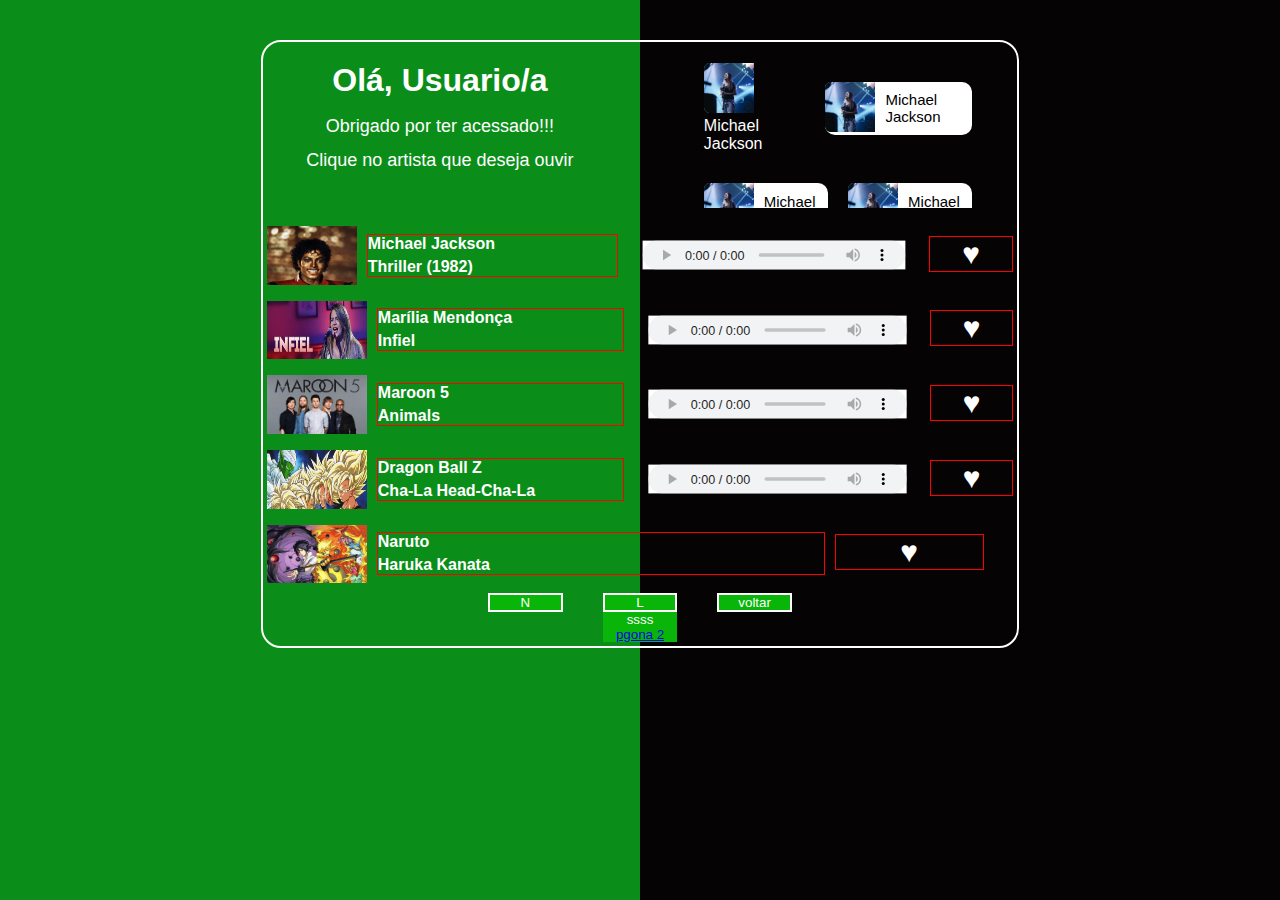
==== commit 78e0e5b9: "sportyMusic" ====
--- a/pages/pag2/musicas.html
+++ b/pages/pag2/musicas.html
@@ -109,7 +109,7 @@
                 <div class="ftautor"><img src="../../imagens/michael/mk1.jpg" width="80" height="90"></div>
                 <div class="infor">
                     <div class="textoA">Michael Jackson</div>
-                    <div class="textoM">No music No life</div>
+                    <div class="textoM">Smooth Criminal</div>
                 </div>
                 <p class="coracao">&hearts;</p>
             </div>
@@ -122,6 +122,9 @@
                     <div class="textoA">Marília Mendonça</div>
                     <div class="textoM">Infiel</div>
                 </div>
+                <audio id="musica" controls controlsList="nodownload">
+                    <source src="../../Musicas/mariliamusica/infiel.mpeg" type="audio/mpeg">
+                </audio>
                 <p class="coracao">&hearts;</p>
             </div>
             <div id="cardMusica7">
@@ -130,6 +133,9 @@
                     <div class="textoA">Marília Mendonça</div>
                     <div class="textoM">Esqueça-me Se For Capaz</div>
                 </div>
+                <audio id="musica" controls controlsList="nodownload">
+                    <source src="../../Musicas/mariliamusica/Esqueça me se for capaz.mpeg" type="audio/mpeg">
+                </audio>
                 <p class="coracao">&hearts;</p>
             </div>
             <div id="cardMusica8">
@@ -138,6 +144,9 @@
                     <div class="textoA">Marília Mendonça</div>
                     <div class="textoM">Supera</div>
                 </div>
+                <audio id="musica" controls controlsList="nodownload">
+                    <source src="../../Musicas/mariliamusica/supera.mpeg" type="audio/mpeg">
+                </audio>
                 <p class="coracao">&hearts;</p>
             </div>
             <div id="cardMusica9">
@@ -146,6 +155,9 @@
                     <div class="textoA">Marília Mendonça</div>
                     <div class="textoM">Leão</div>
                 </div>
+                <audio id="musica" controls controlsList="nodownload">
+                    <source src="../../Musicas/mariliamusica/leao.mpeg" type="audio/mpeg">
+                </audio>
                 <p class="coracao">&hearts;</p>
             </div>
             <div id="cardMusica10">
@@ -154,6 +166,9 @@
                     <div class="textoA">Marília Mendonça</div>
                     <div class="textoM">Troca de Calçada</div>
                 </div>
+                <audio id="musica" controls controlsList="nodownload">
+                    <source src="../../Musicas/mariliamusica/troca.mpeg" type="audio/mpeg">
+                </audio>
                 <p class="coracao">&hearts;</p>
             </div>
         </div>
@@ -166,6 +181,9 @@
                     <div class="textoA">Maroon 5</div>
                     <div class="textoM">Animals</div>
                 </div>
+                <audio id="musica" controls controlsList="nodownload">
+                    <source src="../../Musicas/marron/Maroon 5 - Animals (Lyrics).mp4" type="audio/mpeg">
+                </audio>
                 <p class="coracao">&hearts;</p>
             </div>
             <div id="cardMusica12">
@@ -174,6 +192,9 @@
                     <div class="textoA">Maroon 5</div>
                     <div class="textoM">Cold</div>
                 </div>
+                <audio id="musica" controls controlsList="nodownload">
+                    <source src="../../Musicas/marron/Maroon 5 - Cold - Tradução - Legendado.mp4" type="audio/mpeg">
+                </audio>
                 <p class="coracao">&hearts;</p>
             </div>
             <div id="cardMusica13">
@@ -182,6 +203,10 @@
                     <div class="textoA">Maroon 5</div>
                     <div class="textoM">Don`t Wanna Know</div>
                 </div>
+                <audio id="musica" controls controlsList="nodownload">
+                    <source src="../../Musicas/marron/Maroon 5 - Don't Wanna Know ft. Kendrick Lamar (Audio).mp4"
+                        type="audio/mpeg">
+                </audio>
                 <p class="coracao">&hearts;</p>
             </div>
             <div id="cardMusica14">
@@ -190,6 +215,9 @@
                     <div class="textoA">Maroon 5</div>
                     <div class="textoM">What Lovers Do</div>
                 </div>
+                <audio id="musica" controls controlsList="nodownload">
+                    <source src="../../Musicas/marron/Maroon 5 - Memories (Lyrics).mp4" type="audio/mpeg">
+                </audio>
                 <p class="coracao">&hearts;</p>
             </div>
             <div id="cardMusica15">
@@ -198,20 +226,23 @@
                     <div class="textoA">Maroon 5</div>
                     <div class="textoM">Memories</div>
                 </div>
+                <audio id="musica" controls controlsList="nodownload">
+                    <source src="../../Musicas/marron/Maroon 5 - Memories (Lyrics).mp4" type="audio/mpeg">
+                </audio>
                 <p class="coracao">&hearts;</p>
             </div>
         </div>
 
         <div id="listaMusicas4">
             <div id="cardMusica16">
-                <div class="ftautor" onclick="musicaDbz()"><img src="../../imagens/dbz/db2.jpg" width="100" height="90">
+                <div class="ftautor"><img src="../../imagens/dbz/db2.jpg" width="100" height="90">
                 </div>
                 <div class="infor">
                     <div class="textoA">Dragon Ball Z</div>
                     <div class="textoM">Cha-La Head-Cha-La </div>
                 </div>
-                <audio id="musica" controls>
-                    <source src="../../Aaron-Smith-Dancin-_KRONO-Remix_-_1_.mp3" type="audio/mpeg">
+                <audio id="musica" controls controlsList="nodownload">
+                    <source src="../../Musicas/dbzMusicas/cha.mp4" type="audio/mpeg">
                 </audio>
                 <p class="coracao">&hearts;</p>
 
@@ -222,6 +253,11 @@
                     <div class="textoA">Dragon Ball Z</div>
                     <div class="textoM">We Gotta Power</div>
                 </div>
+                <audio id="musica" controls controlsList="nodownload">
+                    <source
+                        src="../../Musicas/dbzMusicas/Dragon Ball Z - Temos a Força (We Gotta Power) - Completo Português BR.mp4"
+                        type="audio/mpeg">
+                </audio>
                 <p class="coracao">&hearts;</p>
             </div>
             <div id="cardMusica18">
@@ -230,6 +266,11 @@
                     <div class="textoA">Dragon Ball Z</div>
                     <div class="textoM">Migatte no Gokui</div>
                 </div>
+                <audio id="musica" controls controlsList="nodownload">
+                    <source
+                        src="../../Musicas/dbzMusicas/Dragon Ball Super Soundtrack Full- Mastered Ultra Instinct - Akira Kushida.mp4"
+                        type="audio/mpeg">
+                </audio>
                 <p class="coracao">&hearts;</p>
             </div>
             <div id="cardMusica19">
@@ -238,6 +279,11 @@
                     <div class="textoA">Dragon Ball Z</div>
                     <div class="textoM">Limit Break x Survivor</div>
                 </div>
+                <audio id="musica" controls controlsList="nodownload">
+                    <source
+                        src="../../Musicas/dbzMusicas/Dragon Ball Super Opening 2 Full『Kiyoshi Hikawa - Genkai Toppa × Survivor』.mp4"
+                        type="audio/mpeg">
+                </audio>
                 <p class="coracao">&hearts;</p>
             </div>
             <div id="cardMusica20">
@@ -246,6 +292,9 @@
                     <div class="textoA">Dragon Ball Z</div>
                     <div class="textoM">Nós Éramos Anjo</div>
                 </div>
+                <audio id="musica" controls controlsList="nodownload">
+                    <source src="../../Musicas/dbzMusicas/eusei.mp4" type="audio/mpeg">
+                </audio>
                 <p class="coracao">&hearts;</p>
             </div>
         </div>
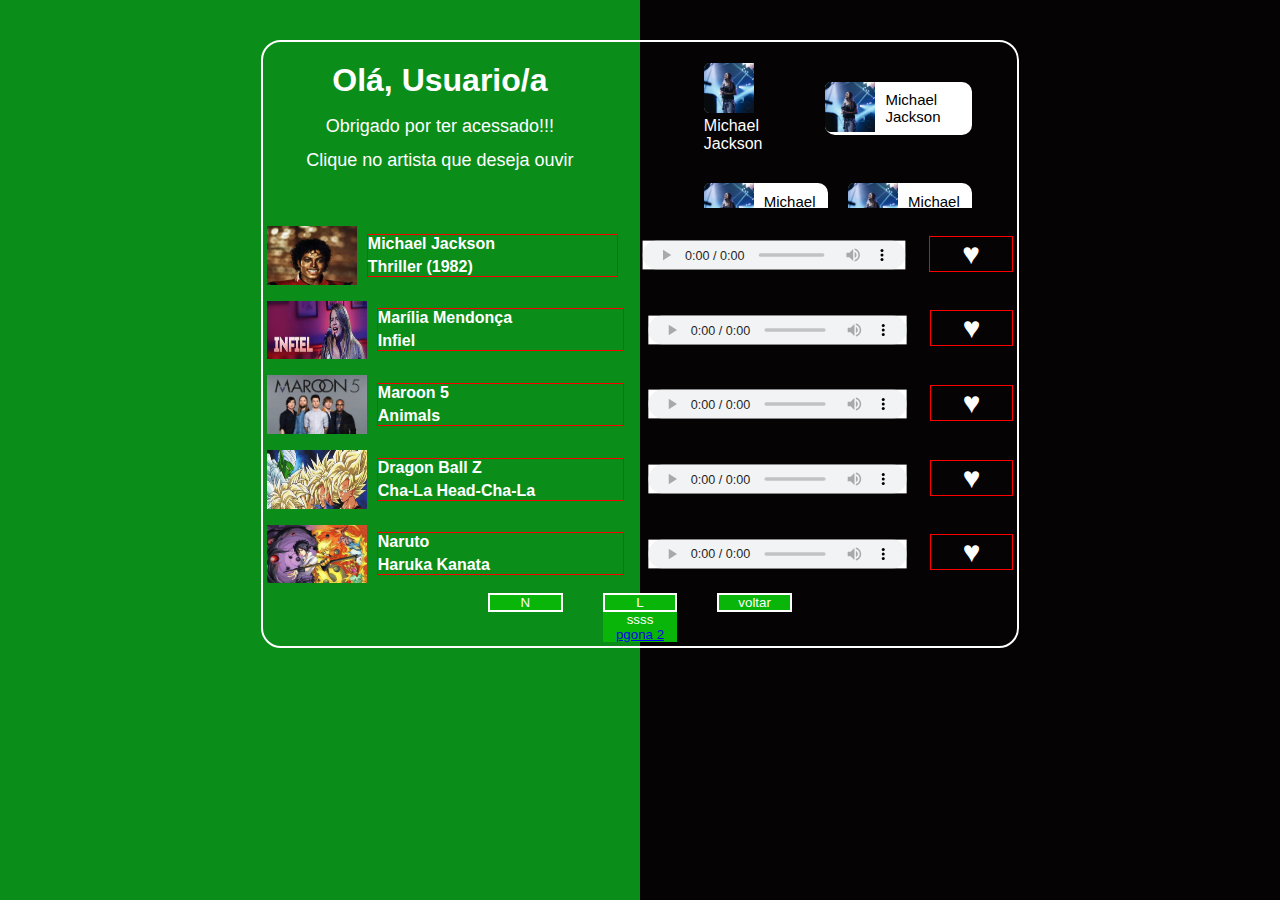
==== commit 36fe55c2: "sportyMusic" ====
--- a/pages/pag2/musicas.html
+++ b/pages/pag2/musicas.html
@@ -77,7 +77,7 @@
                     <div class="textoM">Thriller (1982)</div>
                 </div>
                 <audio id="musica" controls controlsList="nodownload">
-                    <source src="../../Aaron-Smith-Dancin-_KRONO-Remix_-_1_.mp3" type="audio/mpeg">
+                    <source src="../../Musicas/michaelMusica/Thriller (2003 Edit).mp4" type="audio/mpeg">
                 </audio>
                 <p class="coracao">&hearts;</p>
             </div>
@@ -87,6 +87,9 @@
                     <div class="textoA">Michael Jackson</div>
                     <div class="textoM">Billie Jean (1982)</div>
                 </div>
+                <audio id="musica" controls controlsList="nodownload">
+                    <source src="../../Musicas/michaelMusica/bile.mp4" type="audio/mpeg">
+                </audio>
                 <p class="coracao">&hearts;</p>
             </div>
             <div id="cardMusica3">
@@ -95,6 +98,9 @@
                     <div class="textoA">Michael Jackson</div>
                     <div class="textoM">Man In The Mirror (1987)</div>
                 </div>
+                <audio id="musica" controls controlsList="nodownload">
+                    <source src="../../Musicas/michaelMusica/videoplayback (1).mp4" type="audio/mpeg">
+                </audio>
                 <p class="coracao">&hearts;</p>
             </div>
             <div id="cardMusica4">
@@ -103,6 +109,9 @@
                     <div class="textoA">Michael Jackson</div>
                     <div class="textoM">They Don’t Care About Us </div>
                 </div>
+                <audio id="musica" controls controlsList="nodownload">
+                    <source src="../../Musicas/michaelMusica/They Don't Care About Us (Remastered Version).mp4" type="audio/mpeg">
+                </audio>
                 <p class="coracao">&hearts;</p>
             </div>
             <div id="cardMusica5">
@@ -111,6 +120,9 @@
                     <div class="textoA">Michael Jackson</div>
                     <div class="textoM">Smooth Criminal</div>
                 </div>
+                <audio id="musica" controls controlsList="nodownload">
+                    <source src="../../Musicas/michaelMusica/" type="audio/mpeg">
+                </audio>
                 <p class="coracao">&hearts;</p>
             </div>
         </div>
@@ -306,6 +318,9 @@
                     <div class="textoA">Naruto</div>
                     <div class="textoM">Haruka Kanata</div>
                 </div>
+                <audio id="musica" controls controlsList="nodownload">
+                    <source src="../../Musicas/naruto/Naruto Opening 2 - Haruka Kanata (HD).mp4" type="audio/mpeg">
+                </audio>
                 <p class="coracao">&hearts;</p>
             </div>
             <div id="cardMusica22">
@@ -314,6 +329,9 @@
                     <div class="textoA">Naruto</div>
                     <div class="textoM">Blue Bird</div>
                 </div>
+                <audio id="musica" controls controlsList="nodownload">
+                    <source src="../../Musicas/naruto/Ikimono Gakari - Blue Bird (Tradução).mp4" type="audio/mpeg">
+                </audio>
                 <p class="coracao">&hearts;</p>
             </div>
             <div id="cardMusica23">
@@ -322,6 +340,10 @@
                     <div class="textoA">Naruto</div>
                     <div class="textoM">Sign</div>
                 </div>
+                <audio id="musica" controls controlsList="nodownload">
+                    <source src="../../Musicas/naruto/Sign - Flow (Kanji, Romaji, English Lyrics).mp4"
+                        type="audio/mpeg">
+                </audio>
                 <p class="coracao">&hearts;</p>
             </div>
             <div id="cardMusica24">
@@ -330,6 +352,9 @@
                     <div class="textoA">Naruto</div>
                     <div class="textoM">Diver</div>
                 </div>
+                <audio id="musica" controls controlsList="nodownload">
+                    <source src="../../Musicas/naruto/Diver.mp4" type="audio/mpeg">
+                </audio>
                 <p class="coracao">&hearts;</p>
             </div>
             <div id="cardMusica25">
@@ -338,6 +363,9 @@
                     <div class="textoA">Naruto</div>
                     <div class="textoM">Sadness and Sorrow</div>
                 </div>
+                <audio id="musica" controls controlsList="nodownload">
+                    <source src="../../Musicas/naruto/Sadness and Sorrow.mp4" type="audio/mpeg">
+                </audio>
                 <p class="coracao">&hearts;</p>
             </div>
         </div>
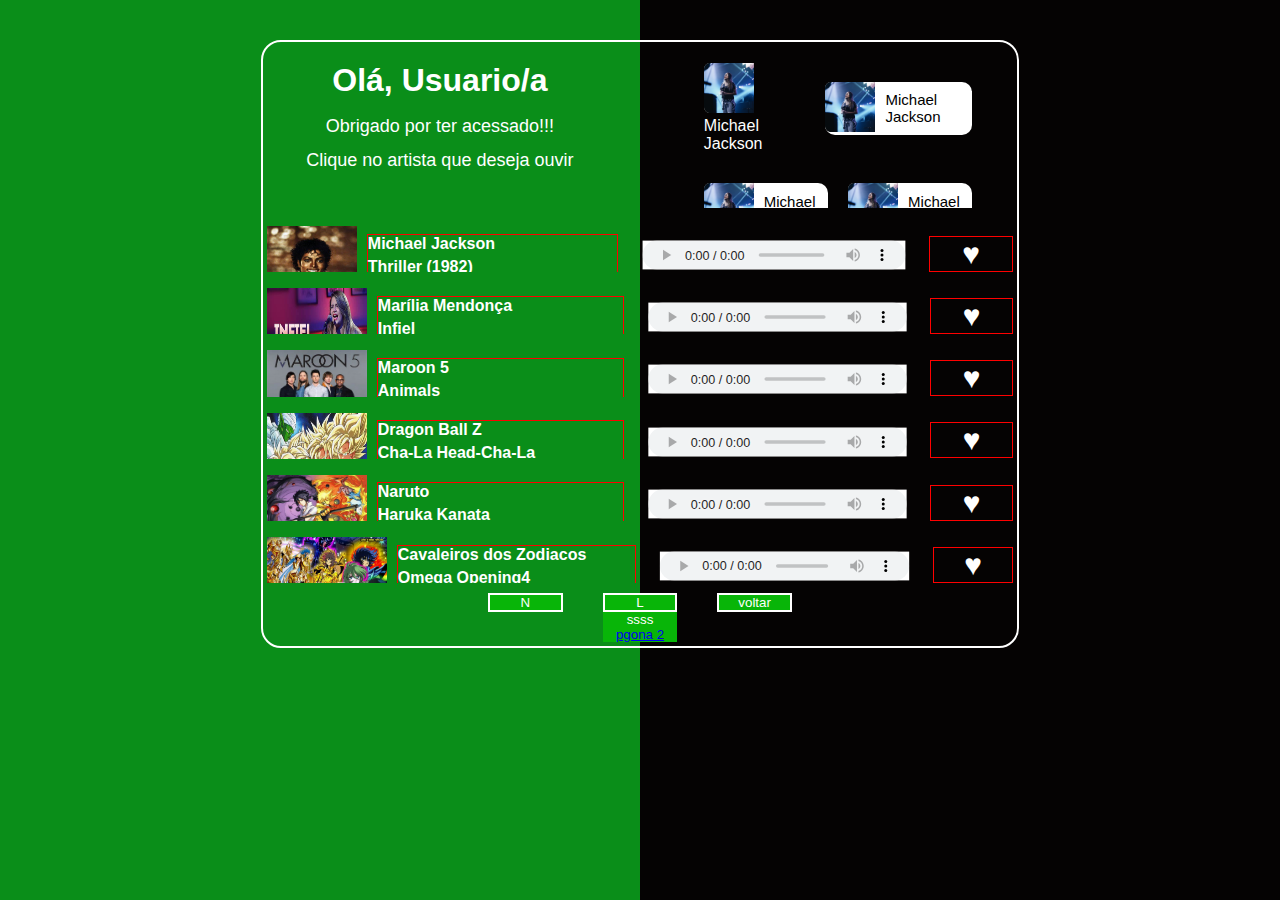
==== commit 7c9de0a7: "sportyMusic" ====
--- a/pages/pag2/musicas.html
+++ b/pages/pag2/musicas.html
@@ -121,7 +121,7 @@
                     <div class="textoM">Smooth Criminal</div>
                 </div>
                 <audio id="musica" controls controlsList="nodownload">
-                    <source src="../../Musicas/michaelMusica/" type="audio/mpeg">
+                    <source src="../../Musicas/michaelMusica/Smooth Criminal (Radio Edit).mp4" type="audio/mpeg">
                 </audio>
                 <p class="coracao">&hearts;</p>
             </div>
@@ -365,6 +365,65 @@
                 </div>
                 <audio id="musica" controls controlsList="nodownload">
                     <source src="../../Musicas/naruto/Sadness and Sorrow.mp4" type="audio/mpeg">
+                </audio>
+                <p class="coracao">&hearts;</p>
+            </div>
+        </div>
+
+        <div id="listaMusicas6">
+            <div id="cardMusica26">
+                <div class="ftautor"><img src="../../imagens/cdz/cdz1.jpg" width="120" height="90"></div>
+                <div class="infor">
+                    <div class="textoA">Cavaleiros dos Zodiacos</div>
+                    <div class="textoM">Omega Opening4</div>
+                </div>
+                <audio id="musica" controls controlsList="nodownload">
+                    <source src="../../Musicas/cdz/op4.mpeg" type="audio/mpeg">
+                </audio>
+                <p class="coracao">&hearts;</p>
+            </div>
+            <div id="cardMusica27">
+                <div class="ftautor"><img src="../../imagens/cdz/soldier.jpg" width="120" height="90"></div>
+                <div class="infor">
+                    <div class="textoA">Cavaleiros dos Zodiacos</div>
+                    <div class="textoM">Soldier Dream</div>
+                </div>
+                <audio id="musica" controls controlsList="nodownload">
+                    <source src="../../Musicas/cdz/soldier.mpeg" type="audio/mpeg">
+                </audio>
+                <p class="coracao">&hearts;</p>
+            </div>
+            <div id="cardMusica28">
+                <div class="ftautor"><img src="../../imagens/cdz/cdz3.jpg" width="80" height="110"></div>
+                <div class="infor">
+                    <div class="textoA">Cavaleiros dos Zodiacos</div>
+                    <div class="textoM">Pegasus Forever</div>
+                </div>
+                <audio id="musica" controls controlsList="nodownload">
+                    <source src="../../Musicas/cdz/fantasy.mpeg"
+                        type="audio/mpeg">
+                </audio>
+                <p class="coracao">&hearts;</p>
+            </div>
+            <div id="cardMusica29">
+                <div class="ftautor"><img src="../../imagens/cdz/hades.jpg" width="120" height="90"></div>
+                <div class="infor">
+                    <div class="textoA">Cavaleiros dos Zodiacos</div>
+                    <div class="textoM">Hades</div>
+                </div>
+                <audio id="musica" controls controlsList="nodownload">
+                    <source src="../../Musicas/cdz/hades.mpeg" type="audio/mpeg">
+                </audio>
+                <p class="coracao">&hearts;</p>
+            </div>
+            <div id="cardMusica30">
+                <div class="ftautor"><img src="../../imagens/cdz/cdz2.png" width="120" height="90"></div>
+                <div class="infor">
+                    <div class="textoA">Cavaleiros dos Zodiacos</div>
+                    <div class="textoM">Omega Opening3</div>
+                </div>
+                <audio id="musica" controls controlsList="nodownload">
+                    <source src="../../Musicas/cdz/op3.mpeg" type="audio/mpeg">
                 </audio>
                 <p class="coracao">&hearts;</p>
             </div>
--- a/estilosCss/naruto.css
+++ b/estilosCss/naruto.css
@@ -476,6 +476,144 @@
     cursor: pointer;
     transition: 1s;
 }
+
+
+
+
+
+#listaMusicas6 {
+    display: flex;
+    flex-direction: row;
+    flex-wrap: wrap;
+    gap: 10px;
+    width: 100%;
+    height: 20rem;
+    margin-top: 1rem;
+    align-items: center;
+    justify-content: center;
+    overflow-y: scroll;
+
+}
+
+#listaMusicas6::-webkit-scrollbar {
+    width: 12px;
+    background-color: #33ca40;
+}
+
+#listaMusicas6::-webkit-scrollbar-thumb {
+    border-radius: 10px;
+    -webkit-box-shadow: inset 0 0 6px rgba(1, 1, 1, 0.3);
+    background-color: #545252;
+}
+
+/* ----------- */
+#cardMusica26 {
+    display: flex;
+    flex-direction: row;
+    max-width: 100%;
+    width: 100%;
+    gap: 10px;
+    align-items: center;
+    justify-content: start;
+    cursor: pointer;
+    border-radius: 6px;
+    transition: 1s;
+}
+
+#cardMusica26:hover {
+    background: linear-gradient(117deg, rgba(69, 224, 30, 0.9080882352941176) 30%, rgba(14, 23, 16, 0.8184523809523809) 76%);
+    color: #fff;
+}
+
+/* --------------- */
+/* ----------- */
+#cardMusica27 {
+    display: flex;
+    flex-direction: row;
+    max-width: 100%;
+    width: 100%;
+    gap: 10px;
+    align-items: center;
+    justify-content: start;
+    cursor: pointer;
+    border-radius: 6px;
+    transition: 1s;
+}
+
+#cardMusica27:hover {
+    background: linear-gradient(117deg, rgba(69, 224, 30, 0.9080882352941176) 30%, rgba(14, 23, 16, 0.8184523809523809) 76%);
+    color: #fff;
+}
+
+/* ----------- */
+#cardMusica28 {
+    display: flex;
+    flex-direction: row;
+    max-width: 100%;
+    width: 100%;
+    gap: 10px;
+    align-items: center;
+    justify-content: start;
+    cursor: pointer;
+    border-radius: 6px;
+    transition: 1s;
+}
+
+#cardMusica28:hover {
+    background: linear-gradient(117deg, rgba(69, 224, 30, 0.9080882352941176) 30%, rgba(14, 23, 16, 0.8184523809523809) 76%);
+    color: #fff;
+}
+
+/* ----------- */
+#cardMusica29 {
+    display: flex;
+    flex-direction: row;
+    max-width: 100%;
+    width: 100%;
+    gap: 10px;
+    align-items: center;
+    justify-content: start;
+    cursor: pointer;
+    border-radius: 6px;
+    transition: 1s;
+}
+
+#cardMusica29:hover {
+    background: linear-gradient(117deg, rgba(69, 224, 30, 0.9080882352941176) 30%, rgba(14, 23, 16, 0.8184523809523809) 76%);
+    color: #fff;
+}
+
+/* ----------- */
+#cardMusica30 {
+    display: flex;
+    flex-direction: row;
+    max-width: 100%;
+    width: 100%;
+    gap: 10px;
+    align-items: center;
+    justify-content: start;
+    cursor: pointer;
+    border-radius: 6px;
+    transition: 1s;
+}
+
+#cardMusica30:hover {
+    background: linear-gradient(117deg, rgba(69, 224, 30, 0.9080882352941176) 30%, rgba(14, 23, 16, 0.8184523809523809) 76%);
+    color: #fff;
+}
+
+/* ----------- */
+
+
+
+
+
+
+
+
+
+
+
 
 @media (max-width:870px) {
     #loginP {
@@ -584,6 +722,24 @@
         background-color: #545252;
     }
 
+    /* ========= */
+    
+    #listaMusicas6 {
+        overflow-y: scroll;
+    }
+
+    #listaMusicas6::-webkit-scrollbar {
+        width: 9px;
+        background-color: #33ca40;
+    }
+
+    #listaMusicas6::-webkit-scrollbar-thumb {
+        border-radius: 10px;
+        -webkit-box-shadow: inset 0 0 6px rgba(1, 1, 1, 0.3);
+        background-color: #545252;
+    }
+
+
 }
 
 @media (max-width:561px) {
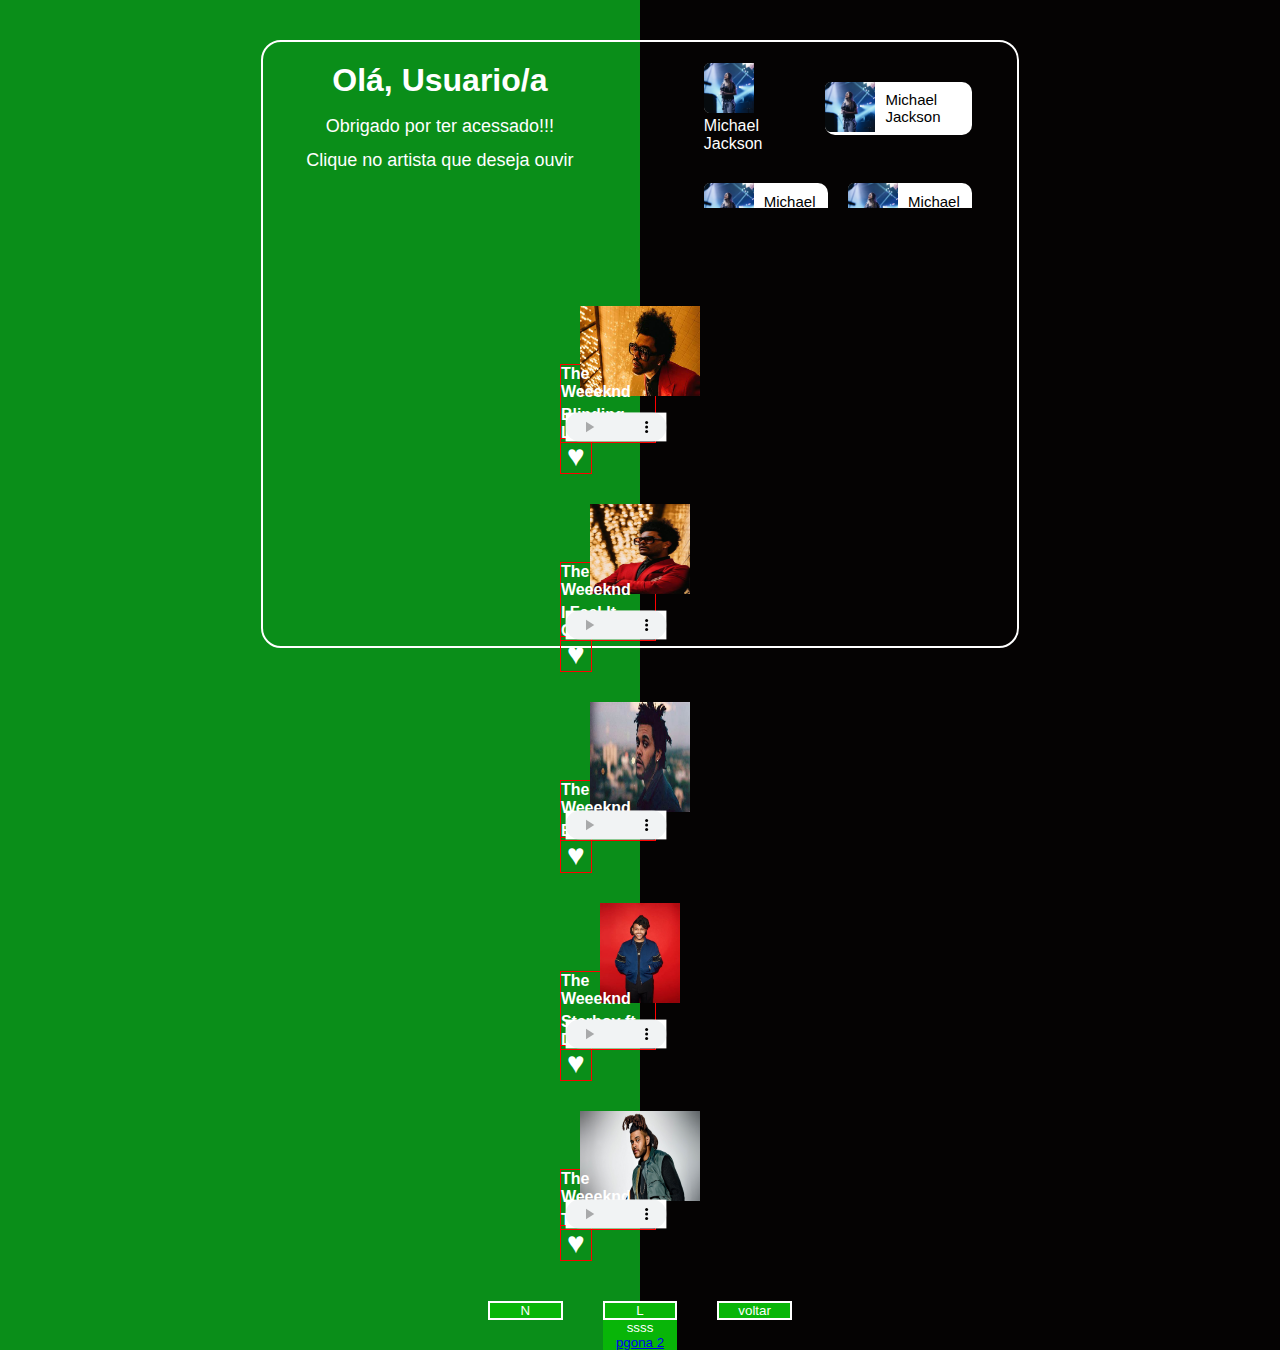
==== commit 7b0621f5: "sportyMusic" ====
--- a/pages/pag2/musicas.html
+++ b/pages/pag2/musicas.html
@@ -429,6 +429,65 @@
             </div>
         </div>
 
+        <div id="listaMusicas7">
+            <div id="cardMusica31">
+                <div class="ftautor"><img src="../../imagens/week/week1.jpg" width="120" height="90"></div>
+                <div class="infor">
+                    <div class="textoA">The Weeeknd</div>
+                    <div class="textoM">Blinding Lights </div>
+                </div>
+                <audio id="musica" controls controlsList="nodownload">
+                    <source src="../../Musicas/week/The Weeknd - Blinding Lights (Lyrics).mp4" type="audio/mpeg">
+                </audio>
+                <p class="coracao">&hearts;</p>
+            </div>
+            <div id="cardMusica32">
+                <div class="ftautor"><img src="../../imagens/week/week2.jpg" width="100" height="90"></div>
+                <div class="infor">
+                    <div class="textoA">The Weeeknd</div>
+                    <div class="textoM">I Feel It Coming</div>
+                </div>
+                <audio id="musica" controls controlsList="nodownload">
+                    <source src="../../Musicas/week/I Feel It Coming.mp4" type="audio/mpeg">
+                </audio>
+                <p class="coracao">&hearts;</p>
+            </div>
+            <div id="cardMusica33">
+                <div class="ftautor"><img src="../../imagens/week/week3.jpg" width="100" height="110"></div>
+                <div class="infor">
+                    <div class="textoA">The Weeeknd</div>
+                    <div class="textoM">Earned It</div>
+                </div>
+                <audio id="musica" controls controlsList="nodownload">
+                    <source src="../../Musicas/week/The Weeknd - Earned It (from Fifty Shades Of Grey) (Official Lyric Video).mp4"
+                        type="audio/mpeg">
+                </audio>
+                <p class="coracao">&hearts;</p>
+            </div>
+            <div id="cardMusica34">
+                <div class="ftautor"><img src="../../imagens/week/week4.jpg" width="80" height="100"></div>
+                <div class="infor">
+                    <div class="textoA">The Weeeknd</div>
+                    <div class="textoM">Starboy ft. Daft Punk</div>
+                </div>
+                <audio id="musica" controls controlsList="nodownload">
+                    <source src="../../Musicas/week/The Weeknd - Starboy ft. Daft Punk (Official Lyric Video).mp4" type="audio/mpeg">
+                </audio>
+                <p class="coracao">&hearts;</p>
+            </div>
+            <div id="cardMusica35">
+                <div class="ftautor"><img src="../../imagens/week/week5.jpg" width="120" height="90"></div>
+                <div class="infor">
+                    <div class="textoA">The Weeeknd</div>
+                    <div class="textoM">The Hills</div>
+                </div>
+                <audio id="musica" controls controlsList="nodownload">
+                    <source src="../../Musicas/week/The Weeknd - The Hills (Official Video).mp4" type="audio/mpeg">
+                </audio>
+                <p class="coracao">&hearts;</p>
+            </div>
+        </div>
+
         <div class="bts">
             <button id="bts1" onclick="Noite()" style="border: solid 2px rgb(255, 255, 255);">N</button>
             <button id="bts2" onclick="Dia()" style="border: solid 2px rgb(255, 255, 255);">L</button>
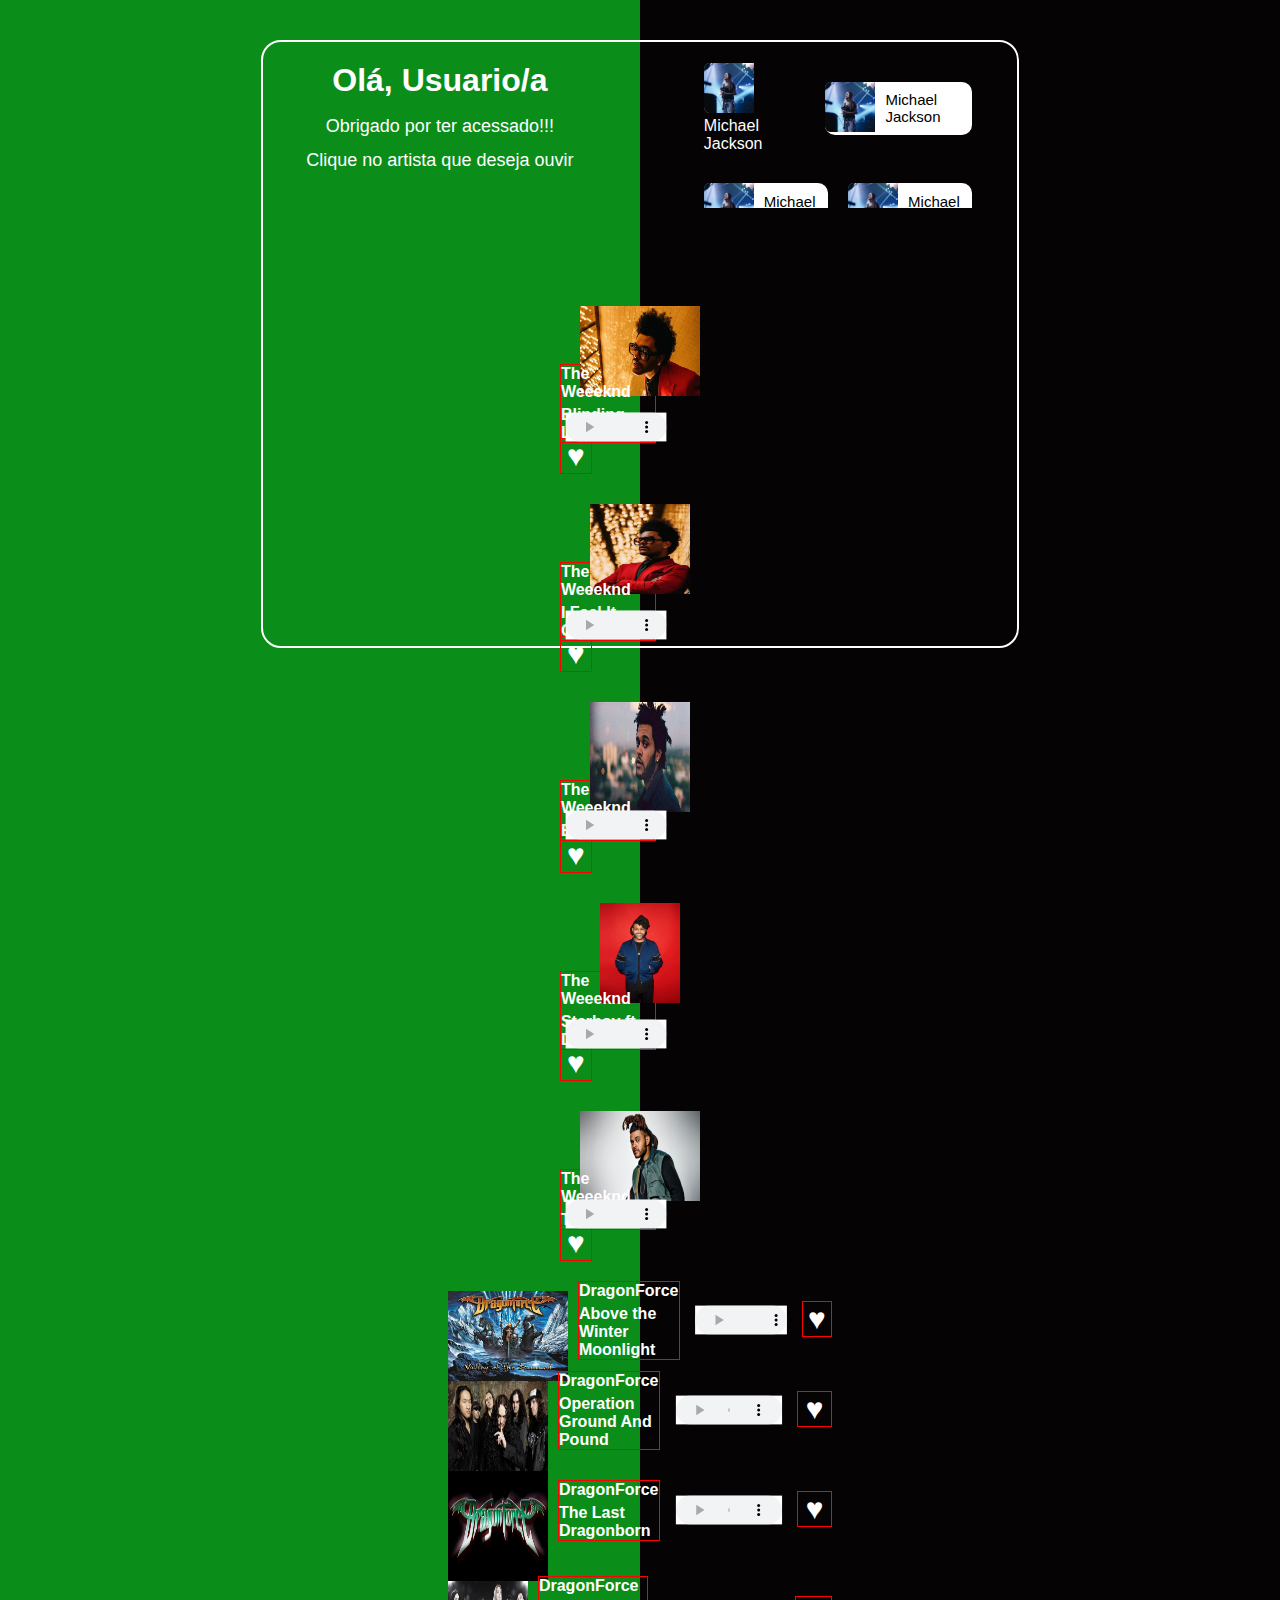
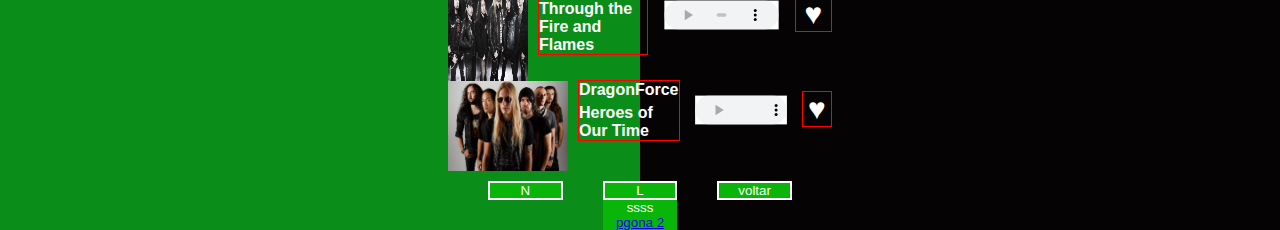
==== commit 1120a601: "sportyMusic" ====
--- a/pages/pag2/musicas.html
+++ b/pages/pag2/musicas.html
@@ -488,6 +488,65 @@
             </div>
         </div>
 
+        <div id="listaMusicas8">
+            <div id="cardMusica36">
+                <div class="ftautor"><img src="../../imagens/dragonforce/fire2.jfif" width="120" height="90"></div>
+                <div class="infor">
+                    <div class="textoA">DragonForce</div>
+                    <div class="textoM">Above the Winter Moonlight</div>
+                </div>
+                <audio id="musica" controls controlsList="nodownload">
+                    <source src="../../Musicas/force/videoplayback (3).mp4" type="audio/mpeg">
+                </audio>
+                <p class="coracao">&hearts;</p>
+            </div>
+            <div id="cardMusica37">
+                <div class="ftautor"><img src="../../imagens/dragonforce/fire1.jpg" width="100" height="90"></div>
+                <div class="infor">
+                    <div class="textoA">DragonForce</div>
+                    <div class="textoM">Operation Ground And Pound</div>
+                </div>
+                <audio id="musica" controls controlsList="nodownload">
+                    <source src="../../Musicas/force/videoplayback (2).mp4" type="audio/mpeg">
+                </audio>
+                <p class="coracao">&hearts;</p>
+            </div>
+            <div id="cardMusica38">
+                <div class="ftautor"><img src="../../imagens/dragonforce/fire3.jpeg" width="100" height="110"></div>
+                <div class="infor">
+                    <div class="textoA">DragonForce</div>
+                    <div class="textoM"> The Last Dragonborn </div>
+                </div>
+                <audio id="musica" controls controlsList="nodownload">
+                    <source src="../../Musicas/force/DragonForce - The Last Dragonborn (Official Video - Extreme Power Metal).mp4"
+                        type="audio/mpeg">
+                </audio>
+                <p class="coracao">&hearts;</p>
+            </div>
+            <div id="cardMusica39">
+                <div class="ftautor"><img src="../../imagens/dragonforce/fire4.jpg" width="80" height="100"></div>
+                <div class="infor">
+                    <div class="textoA">DragonForce</div>
+                    <div class="textoM">Through the Fire and Flames</div>
+                </div>
+                <audio id="musica" controls controlsList="nodownload">
+                    <source src="../../Musicas/force/videoplayback (1).mp4" type="audio/mpeg">
+                </audio>
+                <p class="coracao">&hearts;</p>
+            </div>
+            <div id="cardMusica40">
+                <div class="ftautor"><img src="../../imagens/dragonforce/fire5.webp" width="120" height="90"></div>
+                <div class="infor">
+                    <div class="textoA">DragonForce</div>
+                    <div class="textoM">Heroes of Our Time </div>
+                </div>
+                <audio id="musica" controls controlsList="nodownload">
+                    <source src="../../Musicas/force/DragonForce - Heroes of Our Time (Ultra Beatdown Official Video).mp4" type="audio/mpeg">
+                </audio>
+                <p class="coracao">&hearts;</p>
+            </div>
+        </div>
+
         <div class="bts">
             <button id="bts1" onclick="Noite()" style="border: solid 2px rgb(255, 255, 255);">N</button>
             <button id="bts2" onclick="Dia()" style="border: solid 2px rgb(255, 255, 255);">L</button>
--- a/estilosCss/musicas.css
+++ b/estilosCss/musicas.css
@@ -21,7 +21,7 @@
     justify-content: start;
     max-width: 60%;
     width: 100%;
-    height: 40rem;
+    height: 60rem;
     margin-top: 2rem;
     border-radius: 20px;
     padding: 4px;
--- a/estilosCss/naruto.css
+++ b/estilosCss/naruto.css
@@ -604,6 +604,106 @@
 
 /* ----------- */
 
+
+
+
+/* ----------- */
+#cardMusica36 {
+    display: flex;
+    flex-direction: row;
+    max-width: 100%;
+    width: 100%;
+    gap: 10px;
+    align-items: center;
+    justify-content: start;
+    cursor: pointer;
+    border-radius: 6px;
+    transition: 1s;
+}
+
+#cardMusica36:hover {
+    background: linear-gradient(117deg, rgba(69, 224, 30, 0.9080882352941176) 30%, rgba(14, 23, 16, 0.8184523809523809) 76%);
+    color: #fff;
+}
+
+/* --------------- */
+/* ----------- */
+#cardMusica37 {
+    display: flex;
+    flex-direction: row;
+    max-width: 100%;
+    width: 100%;
+    gap: 10px;
+    align-items: center;
+    justify-content: start;
+    cursor: pointer;
+    border-radius: 6px;
+    transition: 1s;
+}
+
+#cardMusica37:hover {
+    background: linear-gradient(117deg, rgba(69, 224, 30, 0.9080882352941176) 30%, rgba(14, 23, 16, 0.8184523809523809) 76%);
+    color: #fff;
+}
+
+/* ----------- */
+#cardMusica38 {
+    display: flex;
+    flex-direction: row;
+    max-width: 100%;
+    width: 100%;
+    gap: 10px;
+    align-items: center;
+    justify-content: start;
+    cursor: pointer;
+    border-radius: 6px;
+    transition: 1s;
+}
+
+#cardMusica38:hover {
+    background: linear-gradient(117deg, rgba(69, 224, 30, 0.9080882352941176) 30%, rgba(14, 23, 16, 0.8184523809523809) 76%);
+    color: #fff;
+}
+
+/* ----------- */
+#cardMusica39 {
+    display: flex;
+    flex-direction: row;
+    max-width: 100%;
+    width: 100%;
+    gap: 10px;
+    align-items: center;
+    justify-content: start;
+    cursor: pointer;
+    border-radius: 6px;
+    transition: 1s;
+}
+
+#cardMusica39:hover {
+    background: linear-gradient(117deg, rgba(69, 224, 30, 0.9080882352941176) 30%, rgba(14, 23, 16, 0.8184523809523809) 76%);
+    color: #fff;
+}
+
+/* ----------- */
+#cardMusica40 {
+    display: flex;
+    flex-direction: row;
+    max-width: 100%;
+    width: 100%;
+    gap: 10px;
+    align-items: center;
+    justify-content: start;
+    cursor: pointer;
+    border-radius: 6px;
+    transition: 1s;
+}
+
+#cardMusica40:hover {
+    background: linear-gradient(117deg, rgba(69, 224, 30, 0.9080882352941176) 30%, rgba(14, 23, 16, 0.8184523809523809) 76%);
+    color: #fff;
+}
+
+/* ----------- */
 
 
 
